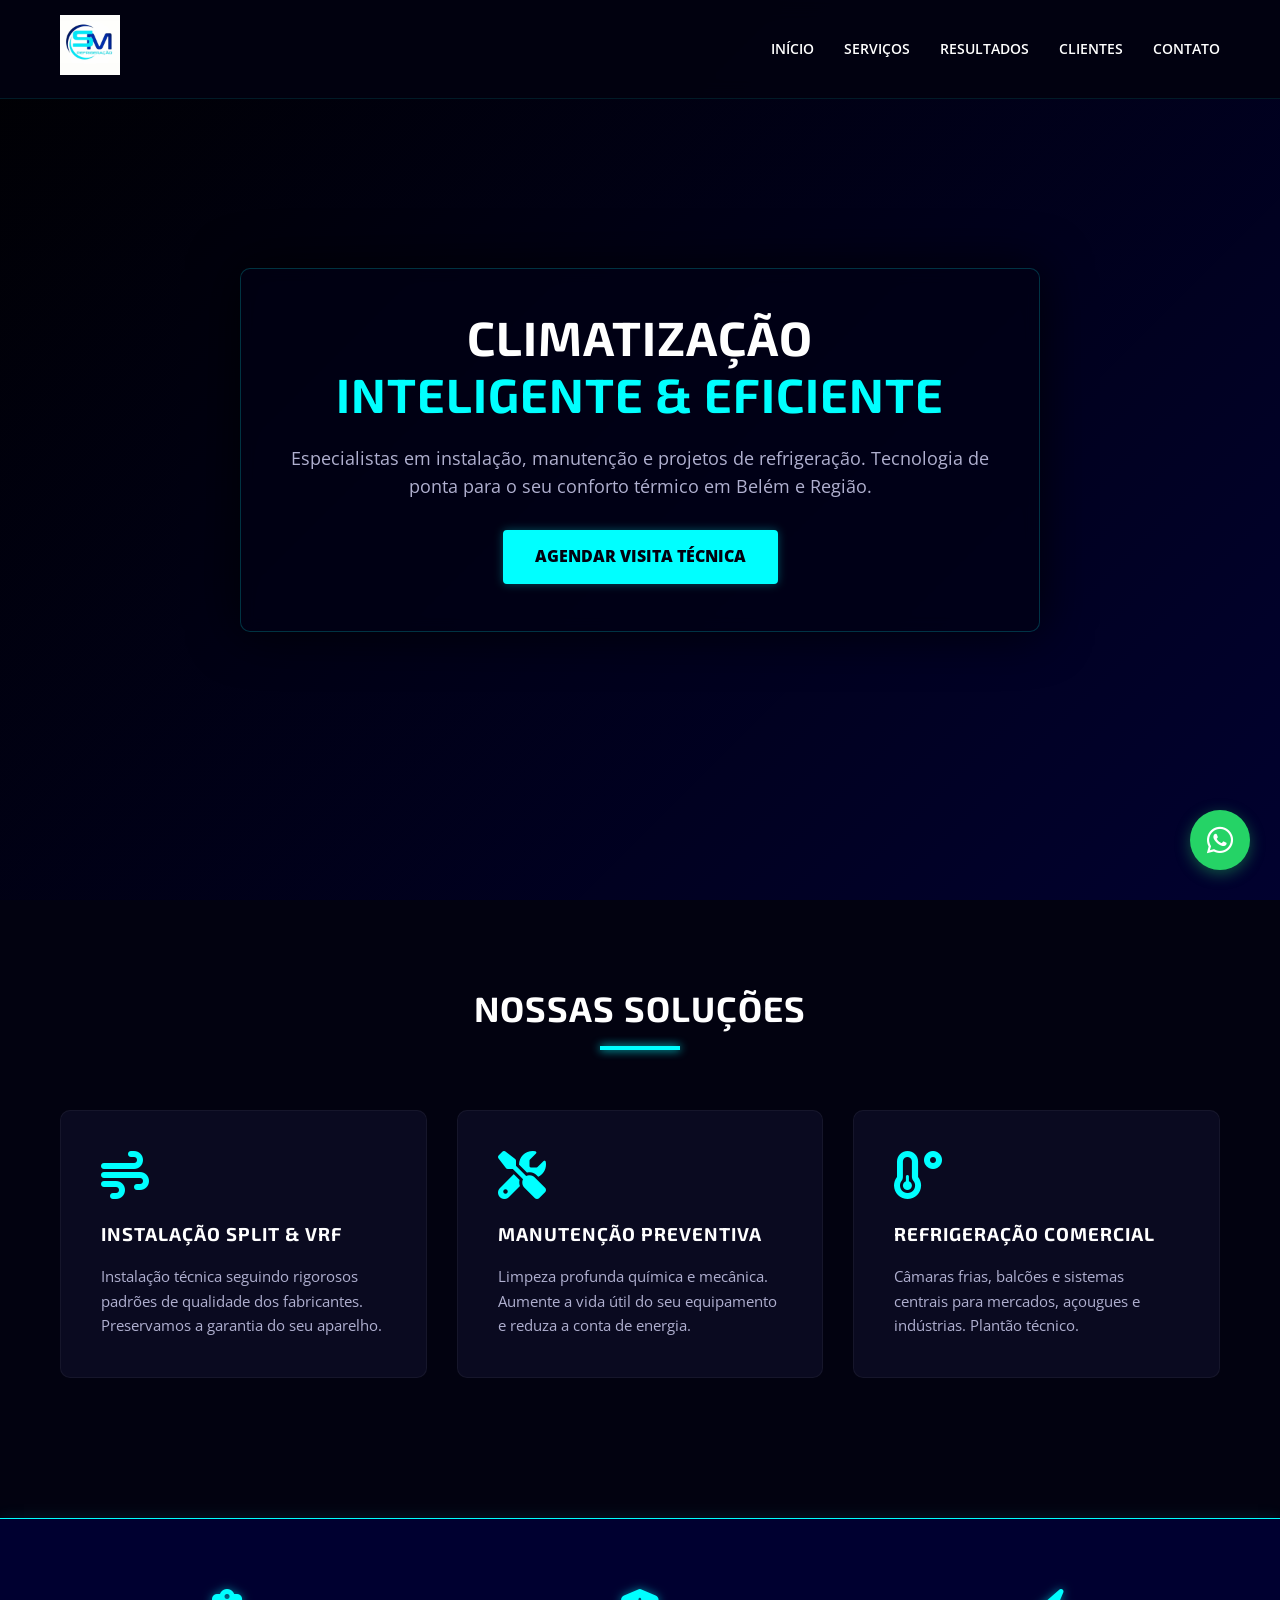
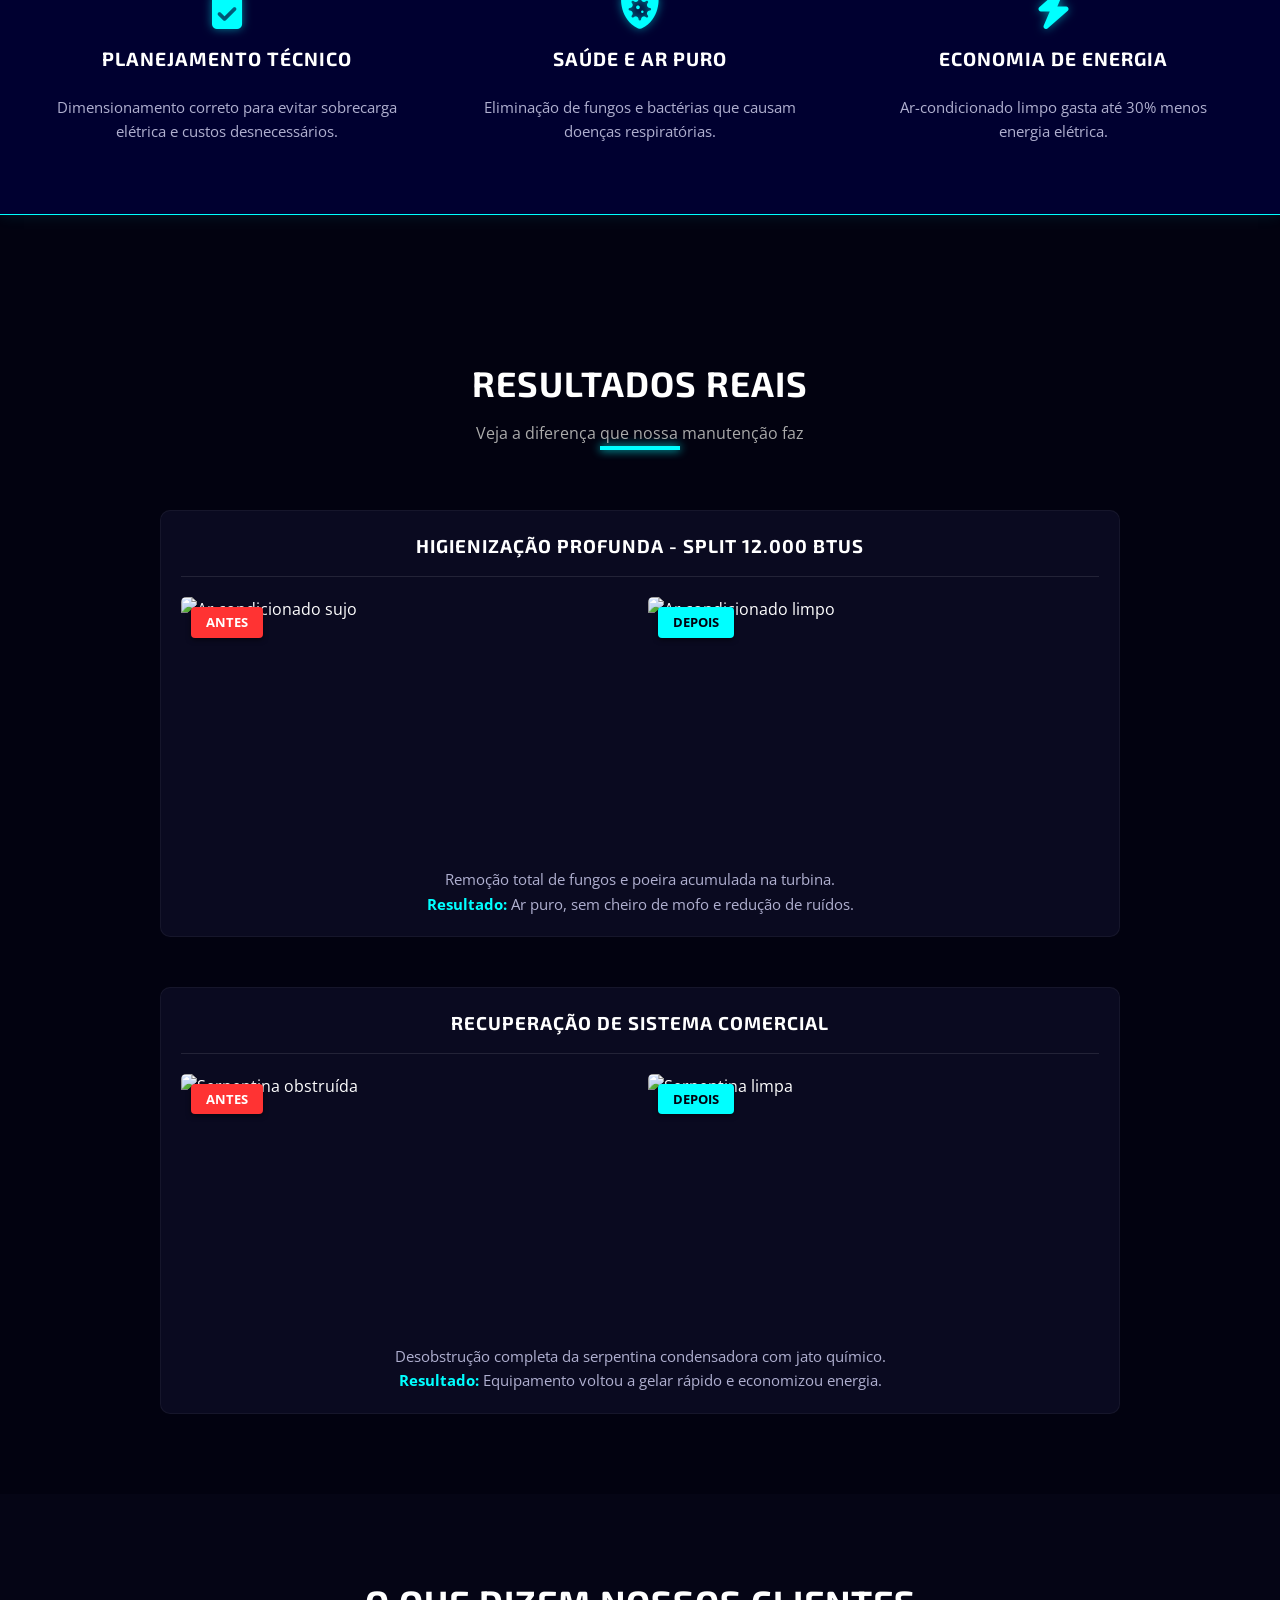
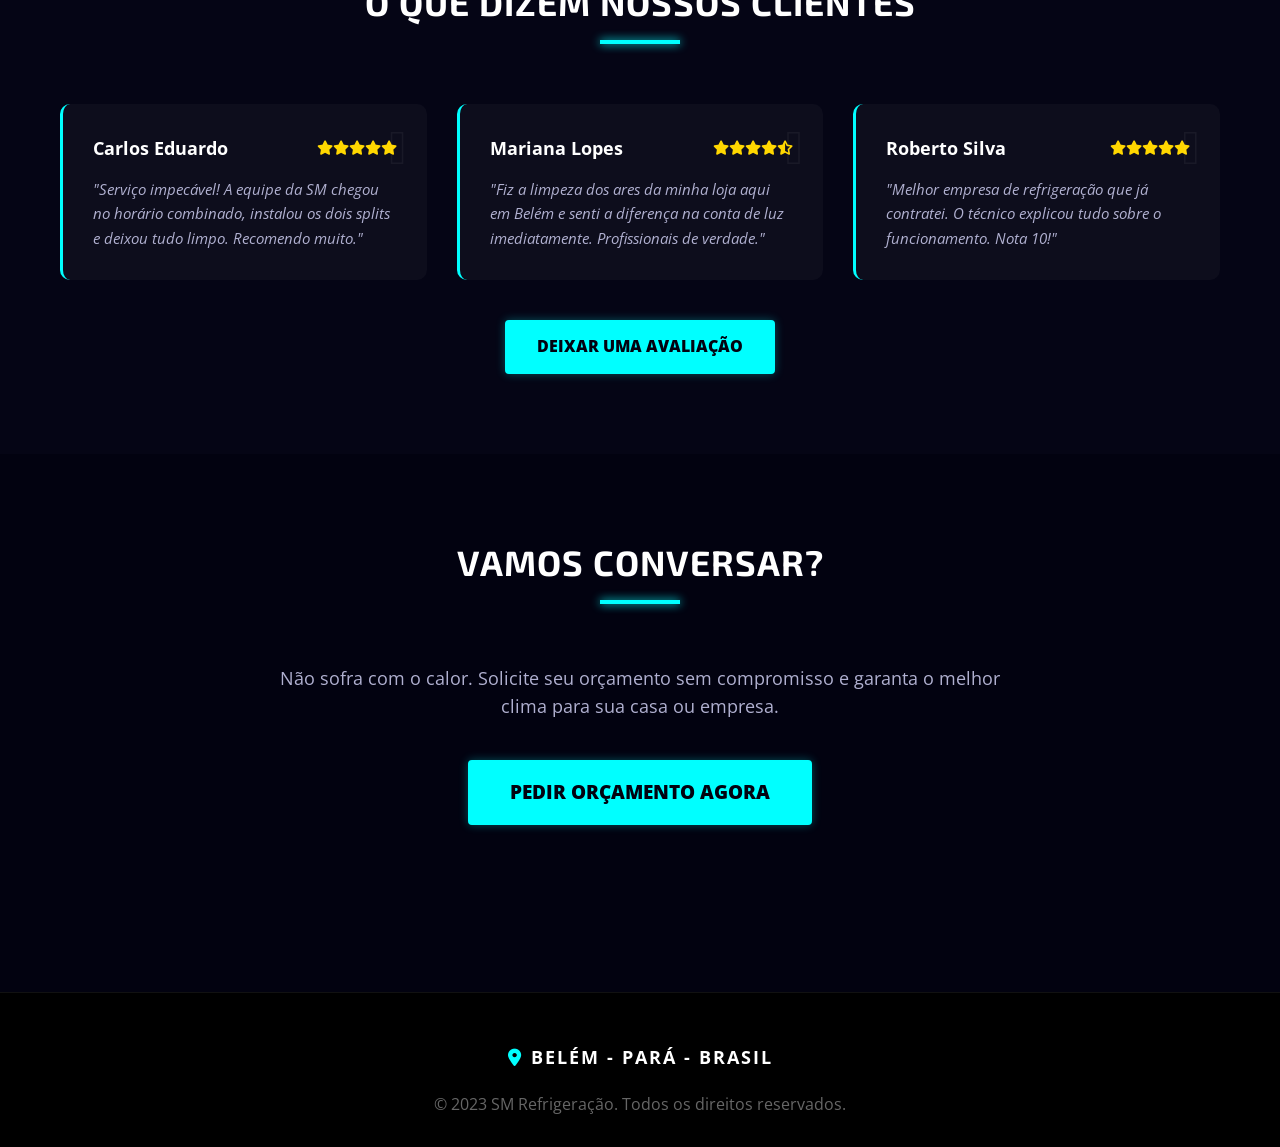
==== site1/index.html @ 7a9edfb9 "Primeiro commit: Site SM Refrigeração finalizado" ====
<!DOCTYPE html>
<html lang="pt-br">
<head>
    <meta charset="UTF-8">
    <meta name="viewport" content="width=device-width, initial-scale=1.0">
    <meta name="author" content="Lilian C Sousa">
    
    <title>SM Refrigeração - Soluções em Climatização</title>
    <link rel="stylesheet" href="https://cdnjs.cloudflare.com/ajax/libs/font-awesome/6.4.0/css/all.min.css">
    <link href="https://fonts.googleapis.com/css2?family=Exo+2:wght@300;600;800&family=Open+Sans:wght@400;600&display=swap" rel="stylesheet">
    <style>
        /* --- Variáveis e Reset --- */
        :root {
            --bg-dark: #020210;
            --bg-card: #0a0a20;
            --primary-blue: #000080; 
            --neon-cyan: #00FFFF;
            --text-white: #ffffff;
            --text-gray: #b0b0d0;
            --star-gold: #FFD700;
            --alert-red: #ff3333;
        }

        * { margin: 0; padding: 0; box-sizing: border-box; }

        body {
            font-family: 'Open Sans', sans-serif;
            background-color: var(--bg-dark);
            color: var(--text-white);
            line-height: 1.6;
            overflow-x: hidden;
            scroll-behavior: smooth;
        }

        h1, h2, h3, h4 {
            font-family: 'Exo 2', sans-serif;
            text-transform: uppercase;
            letter-spacing: 1px;
        }

        a { text-decoration: none; transition: 0.3s; }
        ul { list-style: none; }

        /* --- Botão Neon Personalizado --- */
        .btn-neon {
            display: inline-block;
            padding: 12px 30px;
            color: var(--bg-dark);
            background-color: var(--neon-cyan);
            font-weight: 800;
            text-transform: uppercase;
            border: 2px solid var(--neon-cyan);
            border-radius: 4px;
            box-shadow: 0 0 10px rgba(0, 255, 255, 0.3);
            position: relative;
            overflow: hidden;
            z-index: 1;
            cursor: pointer;
        }

        .btn-neon:hover {
            background-color: transparent;
            color: var(--neon-cyan);
            box-shadow: 0 0 20px rgba(0, 255, 255, 0.6);
        }

        /* --- Header Transparente --- */
        header {
            position: fixed;
            width: 100%;
            top: 0;
            z-index: 1000;
            padding: 15px 0;
            background: rgba(2, 2, 16, 0.95);
            backdrop-filter: blur(10px);
            border-bottom: 1px solid rgba(0, 255, 255, 0.1);
        }

        .nav-container {
            max-width: 1200px;
            margin: 0 auto;
            display: flex;
            justify-content: space-between;
            align-items: center;
            padding: 0 20px;
        }

        .logo img { height: 60px; } /* Ajuste altura do logo aqui */

        .nav-menu { display: flex; gap: 30px; }
        
        .nav-menu a {
            color: var(--text-white);
            font-weight: 600;
            font-size: 0.9rem;
            position: relative;
        }

        .nav-menu a::before {
            content: '';
            position: absolute;
            width: 0;
            height: 2px;
            bottom: -5px;
            left: 0;
            background-color: var(--neon-cyan);
            transition: 0.3s;
        }

        .nav-menu a:hover::before { width: 100%; }
        .nav-menu a:hover { color: var(--neon-cyan); }

        /* --- Hero Section Impactante --- */
        .hero {
            height: 100vh;
            /* Imagem de fundo genérica de tecnologia/clima */
            background: linear-gradient(135deg, rgba(0,0,0,0.85), rgba(0,0,60,0.7)), url('https://images.unsplash.com/photo-1574974671999-563607f2df1e?ixlib=rb-4.0.3&auto=format&fit=crop&w=1470&q=80');
            background-size: cover;
            background-position: center;
            background-attachment: fixed;
            display: flex;
            align-items: center;
            justify-content: center;
            text-align: center;
            padding: 0 20px;
            margin-top: 0;
        }

        .hero-content {
            max-width: 800px;
            border: 1px solid rgba(0, 255, 255, 0.2);
            padding: 40px;
            background: rgba(0, 0, 20, 0.7);
            backdrop-filter: blur(8px);
            border-radius: 10px;
            box-shadow: 0 0 50px rgba(0,0,0,0.8);
        }

        .hero h1 {
            font-size: 3rem;
            margin-bottom: 20px;
            color: var(--text-white);
            line-height: 1.2;
        }

        .hero h1 span { color: var(--neon-cyan); }

        .hero p {
            font-size: 1.1rem;
            color: var(--text-gray);
            margin-bottom: 30px;
        }

        /* --- MODAL (POPUP) --- */
        .modal {
            display: none;
            position: fixed;
            z-index: 2001;
            left: 0;
            top: 0;
            width: 100%;
            height: 100%;
            overflow: auto;
            background-color: rgba(0,0,0,0.9);
            backdrop-filter: blur(5px);
            justify-content: center;
            align-items: flex-start;
            padding-top: 50px;
        }

        .modal-content {
            background-color: var(--bg-card);
            margin: 0 auto 50px auto;
            padding: 40px;
            border: 2px solid var(--neon-cyan);
            width: 90%;
            max-width: 500px;
            border-radius: 10px;
            position: relative;
            text-align: center;
            box-shadow: 0 0 30px rgba(0, 255, 255, 0.2);
            animation: modalFadeIn 0.3s;
        }

        @keyframes modalFadeIn {
            from {opacity: 0; transform: translateY(-50px);}
            to {opacity: 1; transform: translateY(0);}
        }

        .close-btn {
            color: #aaa;
            position: absolute;
            top: 15px;
            right: 20px;
            font-size: 28px;
            font-weight: bold;
            cursor: pointer;
            transition: 0.3s;
            z-index: 10;
        }

        .close-btn:hover { color: var(--neon-cyan); }

        /* Estilos do Modal de Contato */
        .modal-info { margin-top: 20px; }
        .modal-item {
            display: flex;
            align-items: center;
            background: rgba(255,255,255,0.05);
            padding: 15px;
            margin-bottom: 15px;
            border-radius: 5px;
            transition: 0.3s;
        }
        .modal-item:hover { background: rgba(0,255,255,0.1); }
        .modal-item i {
            font-size: 1.5rem;
            color: var(--neon-cyan);
            margin-right: 15px;
        }
        .modal-item a {
            color: var(--text-white);
            font-weight: bold;
            font-size: 1.1rem;
        }

        /* Estilos de Formulários */
        .form-element {
            text-align: left;
            margin-bottom: 15px;
        }
        .form-element label {
            display: block;
            margin-bottom: 5px;
            color: var(--neon-cyan);
            font-size: 0.9rem;
            font-weight: 600;
        }
        .form-element input, 
        .form-element textarea, 
        .form-element select {
            width: 100%;
            background: rgba(255,255,255,0.05);
            border: 1px solid rgba(255,255,255,0.2);
            padding: 12px;
            color: white;
            border-radius: 4px;
            font-family: inherit;
        }
        .form-element input:focus, 
        .form-element textarea:focus, 
        .form-element select:focus {
            outline: none;
            border-color: var(--neon-cyan);
            background: rgba(0, 255, 255, 0.05);
        }

        /* --- Serviços --- */
        .section-padding { padding: 80px 0; }
        
        .section-header {
            text-align: center;
            margin-bottom: 60px;
            padding: 0 20px;
        }

        .section-header h2 {
            font-size: 2.2rem;
            color: var(--text-white);
            margin-bottom: 10px;
        }
        
        .section-header .line {
            width: 80px;
            height: 4px;
            background-color: var(--neon-cyan);
            margin: 0 auto;
            box-shadow: 0 0 10px var(--neon-cyan);
        }

        .services-grid {
            display: grid;
            grid-template-columns: repeat(auto-fit, minmax(300px, 1fr));
            gap: 30px;
            max-width: 1200px;
            margin: 0 auto;
            padding: 0 20px;
        }

        .service-card {
            background: var(--bg-card);
            padding: 40px;
            border-radius: 10px;
            border: 1px solid rgba(255,255,255,0.05);
            transition: 0.4s;
            position: relative;
            overflow: hidden;
        }

        .service-card:hover {
            transform: translateY(-10px);
            border-color: var(--neon-cyan);
            box-shadow: 0 10px 30px rgba(0, 255, 255, 0.1);
        }

        .service-icon {
            font-size: 3rem;
            color: var(--neon-cyan);
            margin-bottom: 20px;
        }

        .service-card h3 { margin-bottom: 15px; }
        .service-card p { color: var(--text-gray); font-size: 0.95rem; }

        /* --- Banner Informativo --- */
        .info-banner {
            background-color: #000030;
            padding: 60px 20px;
            margin: 60px 0;
            border-top: 1px solid var(--neon-cyan);
            border-bottom: 1px solid var(--neon-cyan);
            box-shadow: 0 0 15px rgba(0, 255, 255, 0.1);
        }

        .info-container {
            max-width: 1200px;
            margin: 0 auto;
            display: flex;
            justify-content: space-between;
            flex-wrap: wrap;
            gap: 40px;
        }

        .info-item {
            flex: 1;
            min-width: 280px;
            text-align: center;
            padding: 10px;
        }

        .info-item i {
            font-size: 2.5rem;
            color: var(--neon-cyan);
            margin-bottom: 15px;
            text-shadow: 0 0 10px rgba(0, 255, 255, 0.5);
        }

        .info-item h3 {
            font-size: 1.2rem;
            color: var(--text-white);
            margin-bottom: 20px;
            text-transform: uppercase;
            font-weight: 700;
        }

        .info-item p {
            color: var(--text-gray);
            font-size: 0.95rem;
            max-width: 350px;
            margin: 0 auto;
        }

        /* --- ANTES E DEPOIS (SUBSTITUI PROJETOS) --- */
        .comparison-wrapper {
            max-width: 1000px;
            margin: 0 auto;
            padding: 0 20px;
            display: flex;
            flex-direction: column;
            gap: 50px;
        }

        .comparison-card {
            background: var(--bg-card);
            border: 1px solid rgba(255,255,255,0.05);
            border-radius: 10px;
            padding: 20px;
            position: relative;
        }

        .comparison-card h3 {
            margin-bottom: 20px;
            color: var(--text-white);
            text-align: center;
            border-bottom: 1px solid rgba(255,255,255,0.1);
            padding-bottom: 15px;
        }

        .img-pair {
            display: flex;
            gap: 15px;
        }

        .img-box {
            flex: 1;
            position: relative;
            height: 250px;
            border-radius: 5px;
            overflow: hidden;
        }

        .img-box img {
            width: 100%;
            height: 100%;
            object-fit: cover;
            transition: 0.3s;
        }
        
        /* Zoom leve ao passar o mouse */
        .img-box:hover img { transform: scale(1.05); }

        /* Etiquetas Antes/Depois */
        .badge {
            position: absolute;
            top: 10px;
            left: 10px;
            padding: 5px 15px;
            font-weight: bold;
            font-size: 0.8rem;
            border-radius: 4px;
            text-transform: uppercase;
            z-index: 2;
            box-shadow: 0 2px 5px rgba(0,0,0,0.5);
        }

        .badge-before {
            background-color: var(--alert-red);
            color: white;
        }

        .badge-after {
            background-color: var(--neon-cyan);
            color: var(--bg-dark);
        }

        .comparison-desc {
            margin-top: 20px;
            text-align: center;
            color: var(--text-gray);
            font-size: 0.95rem;
        }

        .comparison-desc strong { color: var(--neon-cyan); }

        /* --- AVALIAÇÕES --- */
        .reviews-wrapper {
            max-width: 1200px;
            margin: 0 auto;
            padding: 0 20px;
            display: grid;
            grid-template-columns: repeat(auto-fit, minmax(300px, 1fr));
            gap: 30px;
        }

        .review-card {
            background: rgba(255, 255, 255, 0.03);
            padding: 30px;
            border-radius: 10px;
            border-left: 3px solid var(--neon-cyan);
            position: relative;
        }

        .review-header {
            display: flex;
            justify-content: space-between;
            align-items: center;
            margin-bottom: 15px;
        }

        .review-author {
            font-weight: bold;
            color: var(--text-white);
            font-size: 1.1rem;
        }

        .stars { color: var(--star-gold); font-size: 0.9rem; }
        
        .review-text {
            color: var(--text-gray);
            font-style: italic;
            font-size: 0.95rem;
        }

        .review-quote {
            position: absolute;
            top: 20px;
            right: 20px;
            font-size: 3rem;
            color: rgba(255,255,255,0.05);
            font-family: serif;
        }

        .btn-add-review {
            display: block;
            margin: 40px auto 0;
            text-align: center;
            width: fit-content;
        }

        /* --- Contato (Botão) --- */
        .contact-btn-container {
            text-align: center; 
            max-width: 800px; 
            margin: 0 auto; 
            padding: 0 20px;
        }

        /* --- Footer --- */
        footer {
            background-color: #000;
            border-top: 1px solid #111;
            padding: 50px 0 30px;
            text-align: center;
            margin-top: 80px;
            color: #666;
        }
        
        .footer-location {
            font-size: 1.1rem;
            color: var(--text-white);
            margin-bottom: 20px;
            display: flex;
            justify-content: center;
            align-items: center;
            gap: 10px;
        }

        /* --- WhatsApp Flutuante --- */
        .whatsapp-float {
            position: fixed;
            bottom: 30px;
            right: 30px;
            background-color: #25d366;
            color: white;
            width: 60px;
            height: 60px;
            border-radius: 50%;
            display: flex;
            justify-content: center;
            align-items: center;
            font-size: 30px;
            box-shadow: 0 4px 15px rgba(37, 211, 102, 0.4);
            z-index: 2000;
            transition: 0.3s;
        }
        
        .whatsapp-float:hover {
            transform: scale(1.1);
            background-color: #20ba5a;
        }

        /* --- Mobile Responsive --- */
        .menu-toggle { display: none; color: white; font-size: 1.5rem; }

        @media (max-width: 768px) {
            .nav-menu {
                position: fixed;
                top: 0; left: 0;
                width: 100%; height: 100vh;
                background: var(--bg-dark);
                flex-direction: column;
                justify-content: center;
                align-items: center;
                transform: translateX(-100%);
                transition: 0.3s;
                z-index: 1002;
            }
            .nav-menu.active { transform: translateX(0); }
            .menu-toggle { display: block; cursor: pointer; z-index: 1003; }
            .hero h1 { font-size: 2.2rem; }
            
            /* Ajuste Antes e Depois Mobile */
            .img-pair { flex-direction: column; }
            .img-box { height: 200px; }
            
            .info-container { flex-direction: column; gap: 50px; }
        }
    </style>
</head>
<body>

    <a href="https://wa.me/5591983523998" class="whatsapp-float" target="_blank">
        <i class="fab fa-whatsapp"></i>
    </a>

    <div id="linksModal" class="modal">
        <div class="modal-content">
            <span class="close-btn" onclick="fecharModal('linksModal')">&times;</span>
            <h2 style="color: var(--neon-cyan);">Canais de Atendimento</h2>
            <p style="color: #ccc; margin-bottom: 20px;">Fale conosco agora:</p>
            
            <div class="modal-info">
                <div class="modal-item">
                    <i class="fab fa-whatsapp"></i>
                    <a href="https://wa.me/5591983523998" target="_blank">WhatsApp: (91) 98352-3998</a>
                </div>
                <div class="modal-item">
                    <i class="fas fa-phone-alt"></i>
                    <a href="tel:5591983523998">Ligar: (91) 98352-3998</a>
                </div>
                <div class="modal-item">
                    <i class="fas fa-envelope"></i>
                    <a href="mailto:contato@smrefrigeracao.com">Email Oficial</a>
                </div>
            </div>
            
            <div style="margin-top: 20px; font-size: 0.8rem; color: #888;">
                <p>Atendimento de Seg a Sex das 08h às 18h</p>
            </div>
        </div>
    </div>

    <div id="formModal" class="modal">
        <div class="modal-content">
            <span class="close-btn" onclick="fecharModal('formModal')">&times;</span>
            <h2 style="color: var(--neon-cyan); margin-bottom: 20px;">Solicitar Orçamento</h2>
            
            <form onsubmit="event.preventDefault(); alert('Solicitação enviada! Entraremos em contato em breve.'); fecharModal('formModal');">
                <div class="form-element">
                    <label for="nome">Nome Completo</label>
                    <input type="text" id="nome" required placeholder="Digite seu nome">
                </div>
                
                <div class="form-element">
                    <label for="telefone">WhatsApp / Telefone</label>
                    <input type="tel" id="telefone" required placeholder="(91) 9xxxx-xxxx">
                </div>

                <div class="form-element">
                    <label for="servico">Tipo de Serviço</label>
                    <select id="servico" style="color: black;">
                        <option value="instalacao">Instalação</option>
                        <option value="manutencao">Manutenção/Limpeza</option>
                        <option value="conserto">Conserto/Reparo</option>
                        <option value="comercial">Refrigeração Comercial</option>
                    </select>
                </div>

                <div class="form-element">
                    <label for="mensagem">Detalhes (Opcional)</label>
                    <textarea id="mensagem" rows="3" placeholder="Ex: Preciso instalar 2 Splits no centro de Belém..."></textarea>
                </div>

                <button type="submit" class="btn-neon" style="width: 100%; margin-top: 10px;">Enviar Pedido</button>
            </form>
        </div>
    </div>

    <div id="reviewModal" class="modal">
        <div class="modal-content">
            <span class="close-btn" onclick="fecharModal('reviewModal')">&times;</span>
            <h2 style="color: var(--neon-cyan); margin-bottom: 20px;">Avalie nosso Serviço</h2>
            
            <form id="formAvaliacao">
                <div class="form-element">
                    <label for="reviewNome">Seu Nome</label>
                    <input type="text" id="reviewNome" required placeholder="Como quer ser identificado">
                </div>
                
                <div class="form-element">
                    <label for="reviewEstrelas">Nota</label>
                    <select id="reviewEstrelas" style="color: black;">
                        <option value="5">⭐⭐⭐⭐⭐ (Excelente)</option>
                        <option value="4">⭐⭐⭐⭐ (Muito Bom)</option>
                        <option value="3">⭐⭐⭐ (Bom)</option>
                        <option value="2">⭐⭐ (Regular)</option>
                        <option value="1">⭐ (Ruim)</option>
                    </select>
                </div>

                <div class="form-element">
                    <label for="reviewTexto">Comentário</label>
                    <textarea id="reviewTexto" rows="3" required placeholder="Conte como foi sua experiência..."></textarea>
                </div>

                <button type="submit" class="btn-neon" style="width: 100%; margin-top: 10px;">Publicar Avaliação</button>
            </form>
        </div>
    </div>

    <header>
        <div class="nav-container">
            <div class="logo">
                <img src="logo.png" alt="SM Refrigeração">
            </div>
            
            <div class="menu-toggle" id="mobile-menu">
                <i class="fas fa-bars"></i>
            </div>

            <ul class="nav-menu" id="nav-list">
                <li><a href="#hero">INÍCIO</a></li>
                <li><a href="#servicos">SERVIÇOS</a></li>
                <li><a href="#resultados">RESULTADOS</a></li>
                <li><a href="#avaliacoes">CLIENTES</a></li>
                <li><a href="#contato">CONTATO</a></li>
            </ul>
        </div>
    </header>

    <section id="hero" class="hero">
        <div class="hero-content">
            <h1>Climatização <br> <span>Inteligente & Eficiente</span></h1>
            <p>Especialistas em instalação, manutenção e projetos de refrigeração. Tecnologia de ponta para o seu conforto térmico em Belém e Região.</p>
            <a onclick="abrirModal('linksModal')" class="btn-neon">Agendar Visita Técnica</a>
        </div>
    </section>

    <section id="servicos" class="section-padding">
        <div class="section-header">
            <h2>Nossas Soluções</h2>
            <div class="line"></div>
        </div>

        <div class="services-grid">
            <div class="service-card">
                <i class="fas fa-wind service-icon"></i>
                <h3>Instalação Split & VRF</h3>
                <p>Instalação técnica seguindo rigorosos padrões de qualidade dos fabricantes. Preservamos a garantia do seu aparelho.</p>
            </div>
            <div class="service-card">
                <i class="fas fa-tools service-icon"></i>
                <h3>Manutenção Preventiva</h3>
                <p>Limpeza profunda química e mecânica. Aumente a vida útil do seu equipamento e reduza a conta de energia.</p>
            </div>
            <div class="service-card">
                <i class="fas fa-temperature-low service-icon"></i>
                <h3>Refrigeração Comercial</h3>
                <p>Câmaras frias, balcões e sistemas centrais para mercados, açougues e indústrias. Plantão técnico.</p>
            </div>
        </div>
    </section>

    <section class="info-banner">
        <div class="info-container">
            <div class="info-item">
                <i class="fas fa-clipboard-check"></i>
                <h3>Planejamento Técnico</h3>
                <p>Dimensionamento correto para evitar sobrecarga elétrica e custos desnecessários.</p>
            </div>
            
            <div class="info-item">
                <i class="fas fa-shield-virus"></i>
                <h3>Saúde e Ar Puro</h3>
                <p>Eliminação de fungos e bactérias que causam doenças respiratórias.</p>
            </div>
            
            <div class="info-item">
                <i class="fas fa-bolt"></i>
                <h3>Economia de Energia</h3>
                <p>Ar-condicionado limpo gasta até 30% menos energia elétrica.</p>
            </div>
        </div>
    </section>

    <section id="resultados" class="section-padding">
        <div class="section-header">
            <h2>Resultados Reais</h2>
            <p style="color: #aaa; margin-top: 10px;">Veja a diferença que nossa manutenção faz</p>
            <div class="line"></div>
        </div>
        
        <div class="comparison-wrapper">
            
            <div class="comparison-card">
                <h3>Higienização Profunda - Split 12.000 BTUs</h3>
                <div class="img-pair">
                    <div class="img-box">
                        <span class="badge badge-before">Antes</span>
                        <img src="https://images.unsplash.com/photo-1533749047139-189de3cf06d3?ixlib=rb-4.0.3&auto=format&fit=crop&w=600&q=80" alt="Ar condicionado sujo">
                    </div>
                    <div class="img-box">
                        <span class="badge badge-after">Depois</span>
                        <img src="https://images.unsplash.com/photo-1497215728101-856f4ea42174?ixlib=rb-4.0.3&auto=format&fit=crop&w=600&q=80" alt="Ar condicionado limpo">
                    </div>
                </div>
                <p class="comparison-desc">
                    Remoção total de fungos e poeira acumulada na turbina. <br>
                    <strong>Resultado:</strong> Ar puro, sem cheiro de mofo e redução de ruídos.
                </p>
            </div>

            <div class="comparison-card">
                <h3>Recuperação de Sistema Comercial</h3>
                <div class="img-pair">
                    <div class="img-box">
                        <span class="badge badge-before">Antes</span>
                        <img src="https://images.unsplash.com/photo-1621905251189-08b45d6a269e?ixlib=rb-4.0.3&auto=format&fit=crop&w=600&q=80" alt="Serpentina obstruída">
                    </div>
                    <div class="img-box">
                        <span class="badge badge-after">Depois</span>
                        <img src="https://images.unsplash.com/photo-1581093450021-4a7360e9a6b5?ixlib=rb-4.0.3&auto=format&fit=crop&w=600&q=80" alt="Serpentina limpa">
                    </div>
                </div>
                <p class="comparison-desc">
                    Desobstrução completa da serpentina condensadora com jato químico. <br>
                    <strong>Resultado:</strong> Equipamento voltou a gelar rápido e economizou energia.
                </p>
            </div>
        </div>
    </section>

    <section id="avaliacoes" class="section-padding" style="background-color: #050515;">
        <div class="section-header">
            <h2>O Que Dizem Nossos Clientes</h2>
            <div class="line"></div>
        </div>

        <div class="reviews-wrapper" id="reviewsContainer">
            <div class="review-card">
                <i class="fas fa-quote-right review-quote"></i>
                <div class="review-header">
                    <span class="review-author">Carlos Eduardo</span>
                    <div class="stars">
                        <i class="fas fa-star"></i><i class="fas fa-star"></i><i class="fas fa-star"></i><i class="fas fa-star"></i><i class="fas fa-star"></i>
                    </div>
                </div>
                <p class="review-text">"Serviço impecável! A equipe da SM chegou no horário combinado, instalou os dois splits e deixou tudo limpo. Recomendo muito."</p>
            </div>

            <div class="review-card">
                <i class="fas fa-quote-right review-quote"></i>
                <div class="review-header">
                    <span class="review-author">Mariana Lopes</span>
                    <div class="stars">
                        <i class="fas fa-star"></i><i class="fas fa-star"></i><i class="fas fa-star"></i><i class="fas fa-star"></i><i class="fas fa-star-half-alt"></i>
                    </div>
                </div>
                <p class="review-text">"Fiz a limpeza dos ares da minha loja aqui em Belém e senti a diferença na conta de luz imediatamente. Profissionais de verdade."</p>
            </div>
            
            <div class="review-card">
                <i class="fas fa-quote-right review-quote"></i>
                <div class="review-header">
                    <span class="review-author">Roberto Silva</span>
                    <div class="stars">
                        <i class="fas fa-star"></i><i class="fas fa-star"></i><i class="fas fa-star"></i><i class="fas fa-star"></i><i class="fas fa-star"></i>
                    </div>
                </div>
                <p class="review-text">"Melhor empresa de refrigeração que já contratei. O técnico explicou tudo sobre o funcionamento. Nota 10!"</p>
            </div>
        </div>

        <div class="contact-btn-container">
            <a onclick="abrirModal('reviewModal')" class="btn-neon btn-add-review">Deixar uma Avaliação</a>
        </div>
    </section>

    <section id="contato" class="section-padding">
        <div class="section-header">
            <h2>Vamos conversar?</h2>
            <div class="line"></div>
        </div>

        <div class="contact-btn-container">
            <p style="color: var(--text-gray); font-size: 1.1rem; margin-bottom: 40px;">
                Não sofra com o calor. Solicite seu orçamento sem compromisso e garanta o melhor clima para sua casa ou empresa.
            </p>
            
            <a onclick="abrirModal('formModal')" class="btn-neon" style="font-size: 1.2rem; padding: 15px 40px;">
                Pedir Orçamento Agora
            </a>
        </div>
    </section>

    <footer>
        <div class="footer-content">
            <div class="footer-location">
                <i class="fas fa-map-marker-alt" style="color: var(--neon-cyan);"></i>
                <span style="font-weight: 700; letter-spacing: 2px;">BELÉM - PARÁ - BRASIL</span>
            </div>
            <p>&copy; 2023 SM Refrigeração. Todos os direitos reservados.</p>
        </div>
    </footer>

    <script>
        // Funções de Modal (Abrir/Fechar)
        function abrirModal(modalId) {
            document.getElementById(modalId).style.display = "flex";
        }

        function fecharModal(modalId) {
            document.getElementById(modalId).style.display = "none";
        }

        // Fechar ao clicar fora do modal
        window.onclick = function(event) {
            if (event.target.classList.contains('modal')) {
                event.target.style.display = "none";
            }
        }

        // Menu Mobile (Hambúrguer)
        const menuToggle = document.getElementById('mobile-menu');
        const navList = document.getElementById('nav-list');
        const navLinks = document.querySelectorAll('.nav-menu a');

        menuToggle.addEventListener('click', () => {
            navList.classList.toggle('active');
            const icon = menuToggle.querySelector('i');
            // Alterna ícone entre Barras e X
            if (navList.classList.contains('active')) {
                icon.classList.remove('fa-bars');
                icon.classList.add('fa-times');
            } else {
                icon.classList.remove('fa-times');
                icon.classList.add('fa-bars');
            }
        });

        // Fecha o menu ao clicar em um link
        navLinks.forEach(link => {
            link.addEventListener('click', () => {
                navList.classList.remove('active');
                menuToggle.querySelector('i').classList.remove('fa-times');
                menuToggle.querySelector('i').classList.add('fa-bars');
            });
        });

        // Lógica de Adicionar Avaliação (Front-end apenas)
        document.getElementById('formAvaliacao').addEventListener('submit', function(e) {
            e.preventDefault(); // Impede recarregamento da página

            // Captura dados
            const nome = document.getElementById('reviewNome').value;
            const estrelas = document.getElementById('reviewEstrelas').value;
            const texto = document.getElementById('reviewTexto').value;

            // Gera HTML das estrelas
            let estrelasHTML = '';
            for(let i=0; i<estrelas; i++) {
                estrelasHTML += '<i class="fas fa-star"></i>';
            }
            // Adiciona meia estrela ou vazias se quiser complexidade, aqui simplificado

            // Cria novo elemento
            const novoCard = document.createElement('div');
            novoCard.className = 'review-card';
            novoCard.style.animation = "modalFadeIn 0.5s"; // Efeito de entrada
            novoCard.innerHTML = `
                <i class="fas fa-quote-right review-quote"></i>
                <div class="review-header">
                    <span class="review-author">${nome}</span>
                    <div class="stars">${estrelasHTML}</div>
                </div>
                <p class="review-text">"${texto}"</p>
            `;

            // Insere no início da lista
            const container = document.getElementById('reviewsContainer');
            container.insertBefore(novoCard, container.firstChild);

            // Limpa e fecha
            document.getElementById('formAvaliacao').reset();
            fecharModal('reviewModal');
            alert('Obrigado! Sua avaliação foi publicada.');
        });
    </script>
</body>
</html>
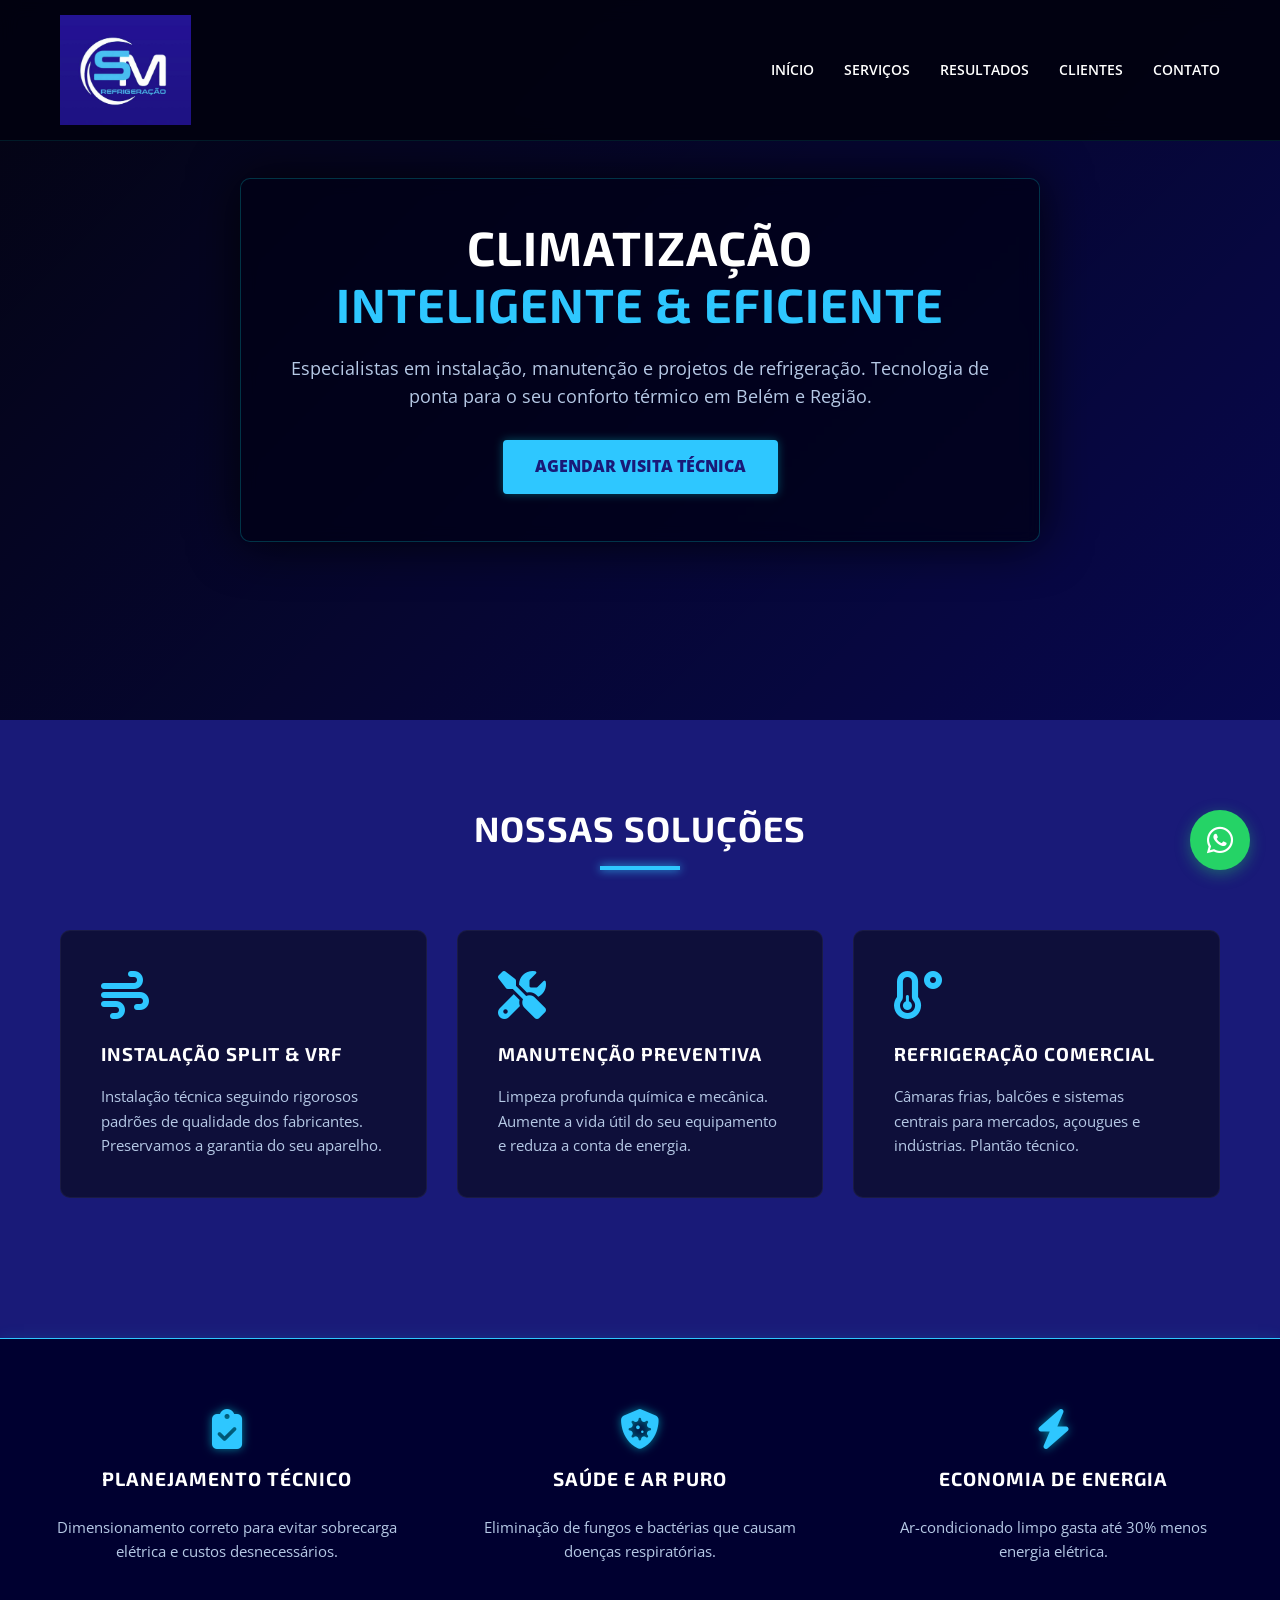
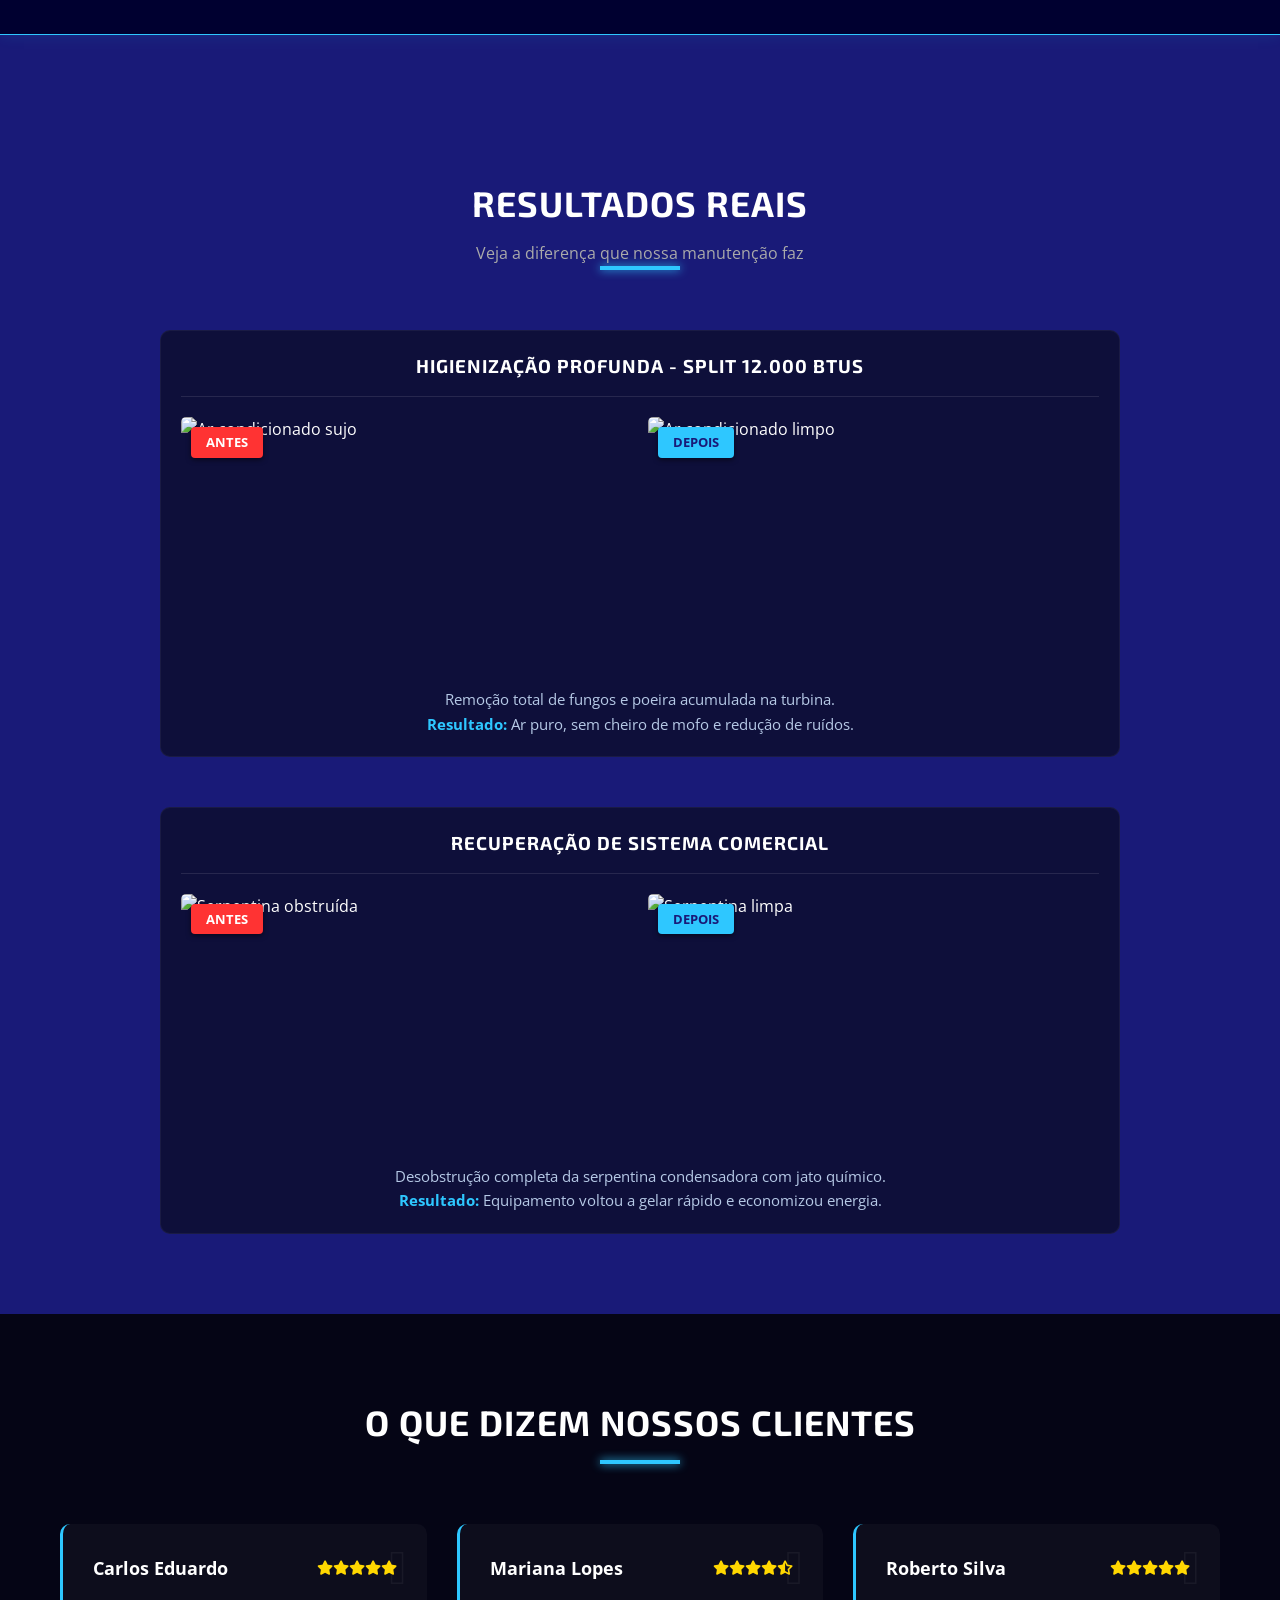
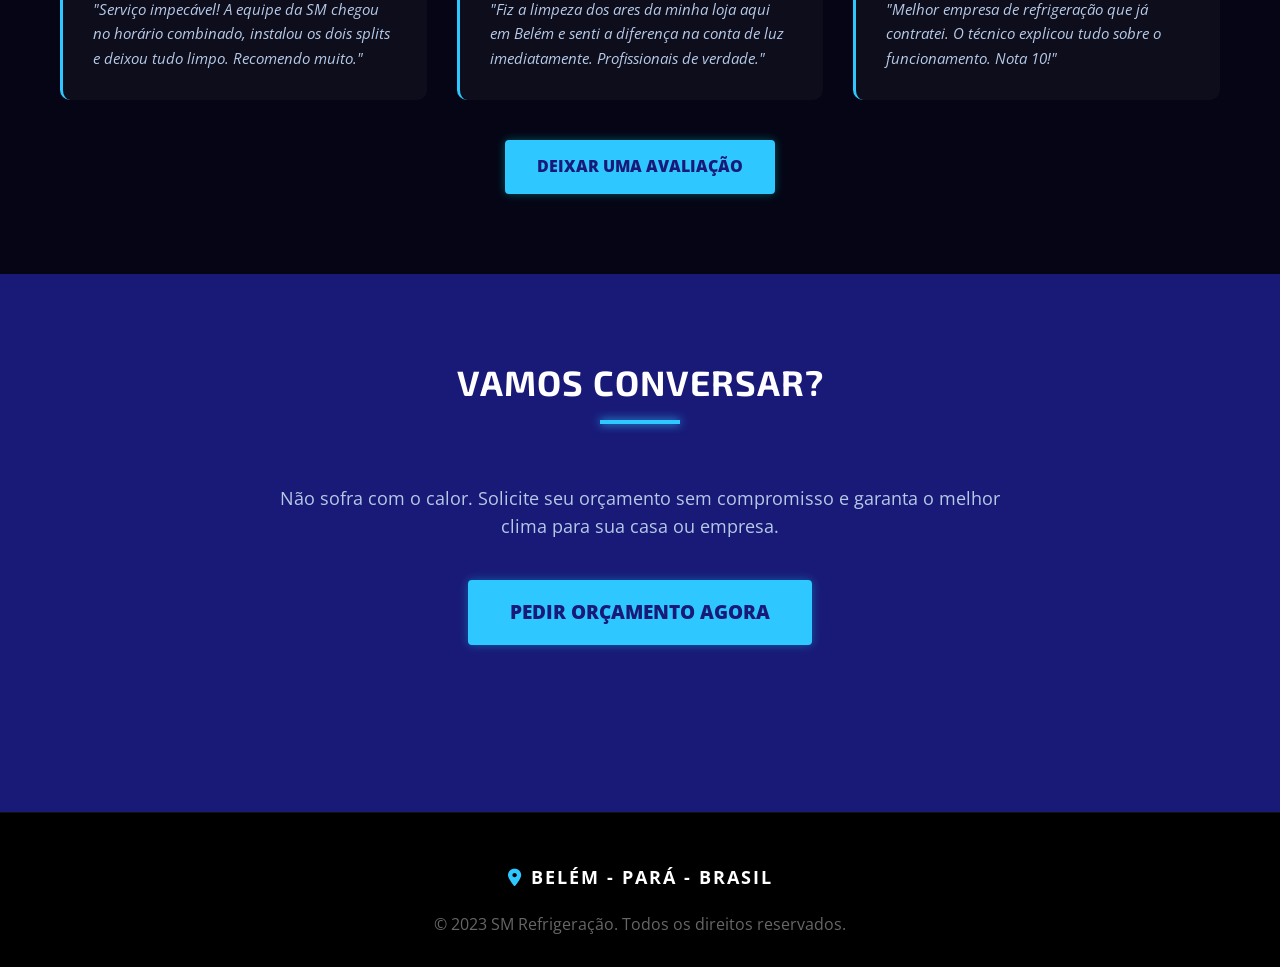
==== commit e3aced68: "Melhoria: Unifica formulário de orçamento e agendamento" ====
--- a/site1/index.html
+++ b/site1/index.html
@@ -5,594 +5,48 @@
     <meta name="viewport" content="width=device-width, initial-scale=1.0">
     <meta name="author" content="Lilian C Sousa">
     
-    <title>SM Refrigeração - Soluções em Climatização</title>
+    <title>SM REFRIGERAÇÃO - Soluções em Climatização</title>
     <link rel="stylesheet" href="https://cdnjs.cloudflare.com/ajax/libs/font-awesome/6.4.0/css/all.min.css">
     <link href="https://fonts.googleapis.com/css2?family=Exo+2:wght@300;600;800&family=Open+Sans:wght@400;600&display=swap" rel="stylesheet">
-    <style>
-        /* --- Variáveis e Reset --- */
-        :root {
-            --bg-dark: #020210;
-            --bg-card: #0a0a20;
-            --primary-blue: #000080; 
-            --neon-cyan: #00FFFF;
-            --text-white: #ffffff;
-            --text-gray: #b0b0d0;
-            --star-gold: #FFD700;
-            --alert-red: #ff3333;
-        }
-
-        * { margin: 0; padding: 0; box-sizing: border-box; }
-
-        body {
-            font-family: 'Open Sans', sans-serif;
-            background-color: var(--bg-dark);
-            color: var(--text-white);
-            line-height: 1.6;
-            overflow-x: hidden;
-            scroll-behavior: smooth;
-        }
-
-        h1, h2, h3, h4 {
-            font-family: 'Exo 2', sans-serif;
-            text-transform: uppercase;
-            letter-spacing: 1px;
-        }
-
-        a { text-decoration: none; transition: 0.3s; }
-        ul { list-style: none; }
-
-        /* --- Botão Neon Personalizado --- */
-        .btn-neon {
-            display: inline-block;
-            padding: 12px 30px;
-            color: var(--bg-dark);
-            background-color: var(--neon-cyan);
-            font-weight: 800;
-            text-transform: uppercase;
-            border: 2px solid var(--neon-cyan);
-            border-radius: 4px;
-            box-shadow: 0 0 10px rgba(0, 255, 255, 0.3);
-            position: relative;
-            overflow: hidden;
-            z-index: 1;
-            cursor: pointer;
-        }
-
-        .btn-neon:hover {
-            background-color: transparent;
-            color: var(--neon-cyan);
-            box-shadow: 0 0 20px rgba(0, 255, 255, 0.6);
-        }
-
-        /* --- Header Transparente --- */
-        header {
-            position: fixed;
-            width: 100%;
-            top: 0;
-            z-index: 1000;
-            padding: 15px 0;
-            background: rgba(2, 2, 16, 0.95);
-            backdrop-filter: blur(10px);
-            border-bottom: 1px solid rgba(0, 255, 255, 0.1);
-        }
-
-        .nav-container {
-            max-width: 1200px;
-            margin: 0 auto;
-            display: flex;
-            justify-content: space-between;
-            align-items: center;
-            padding: 0 20px;
-        }
-
-        .logo img { height: 60px; } /* Ajuste altura do logo aqui */
-
-        .nav-menu { display: flex; gap: 30px; }
-        
-        .nav-menu a {
-            color: var(--text-white);
-            font-weight: 600;
-            font-size: 0.9rem;
-            position: relative;
-        }
-
-        .nav-menu a::before {
-            content: '';
-            position: absolute;
-            width: 0;
-            height: 2px;
-            bottom: -5px;
-            left: 0;
-            background-color: var(--neon-cyan);
-            transition: 0.3s;
-        }
-
-        .nav-menu a:hover::before { width: 100%; }
-        .nav-menu a:hover { color: var(--neon-cyan); }
-
-        /* --- Hero Section Impactante --- */
-        .hero {
-            height: 100vh;
-            /* Imagem de fundo genérica de tecnologia/clima */
-            background: linear-gradient(135deg, rgba(0,0,0,0.85), rgba(0,0,60,0.7)), url('https://images.unsplash.com/photo-1574974671999-563607f2df1e?ixlib=rb-4.0.3&auto=format&fit=crop&w=1470&q=80');
-            background-size: cover;
-            background-position: center;
-            background-attachment: fixed;
-            display: flex;
-            align-items: center;
-            justify-content: center;
-            text-align: center;
-            padding: 0 20px;
-            margin-top: 0;
-        }
-
-        .hero-content {
-            max-width: 800px;
-            border: 1px solid rgba(0, 255, 255, 0.2);
-            padding: 40px;
-            background: rgba(0, 0, 20, 0.7);
-            backdrop-filter: blur(8px);
-            border-radius: 10px;
-            box-shadow: 0 0 50px rgba(0,0,0,0.8);
-        }
-
-        .hero h1 {
-            font-size: 3rem;
-            margin-bottom: 20px;
-            color: var(--text-white);
-            line-height: 1.2;
-        }
-
-        .hero h1 span { color: var(--neon-cyan); }
-
-        .hero p {
-            font-size: 1.1rem;
-            color: var(--text-gray);
-            margin-bottom: 30px;
-        }
-
-        /* --- MODAL (POPUP) --- */
-        .modal {
-            display: none;
-            position: fixed;
-            z-index: 2001;
-            left: 0;
-            top: 0;
-            width: 100%;
-            height: 100%;
-            overflow: auto;
-            background-color: rgba(0,0,0,0.9);
-            backdrop-filter: blur(5px);
-            justify-content: center;
-            align-items: flex-start;
-            padding-top: 50px;
-        }
-
-        .modal-content {
-            background-color: var(--bg-card);
-            margin: 0 auto 50px auto;
-            padding: 40px;
-            border: 2px solid var(--neon-cyan);
-            width: 90%;
-            max-width: 500px;
-            border-radius: 10px;
-            position: relative;
-            text-align: center;
-            box-shadow: 0 0 30px rgba(0, 255, 255, 0.2);
-            animation: modalFadeIn 0.3s;
-        }
-
-        @keyframes modalFadeIn {
-            from {opacity: 0; transform: translateY(-50px);}
-            to {opacity: 1; transform: translateY(0);}
-        }
-
-        .close-btn {
-            color: #aaa;
-            position: absolute;
-            top: 15px;
-            right: 20px;
-            font-size: 28px;
-            font-weight: bold;
-            cursor: pointer;
-            transition: 0.3s;
-            z-index: 10;
-        }
-
-        .close-btn:hover { color: var(--neon-cyan); }
-
-        /* Estilos do Modal de Contato */
-        .modal-info { margin-top: 20px; }
-        .modal-item {
-            display: flex;
-            align-items: center;
-            background: rgba(255,255,255,0.05);
-            padding: 15px;
-            margin-bottom: 15px;
-            border-radius: 5px;
-            transition: 0.3s;
-        }
-        .modal-item:hover { background: rgba(0,255,255,0.1); }
-        .modal-item i {
-            font-size: 1.5rem;
-            color: var(--neon-cyan);
-            margin-right: 15px;
-        }
-        .modal-item a {
-            color: var(--text-white);
-            font-weight: bold;
-            font-size: 1.1rem;
-        }
-
-        /* Estilos de Formulários */
-        .form-element {
-            text-align: left;
-            margin-bottom: 15px;
-        }
-        .form-element label {
-            display: block;
-            margin-bottom: 5px;
-            color: var(--neon-cyan);
-            font-size: 0.9rem;
-            font-weight: 600;
-        }
-        .form-element input, 
-        .form-element textarea, 
-        .form-element select {
-            width: 100%;
-            background: rgba(255,255,255,0.05);
-            border: 1px solid rgba(255,255,255,0.2);
-            padding: 12px;
-            color: white;
-            border-radius: 4px;
-            font-family: inherit;
-        }
-        .form-element input:focus, 
-        .form-element textarea:focus, 
-        .form-element select:focus {
-            outline: none;
-            border-color: var(--neon-cyan);
-            background: rgba(0, 255, 255, 0.05);
-        }
-
-        /* --- Serviços --- */
-        .section-padding { padding: 80px 0; }
-        
-        .section-header {
-            text-align: center;
-            margin-bottom: 60px;
-            padding: 0 20px;
-        }
-
-        .section-header h2 {
-            font-size: 2.2rem;
-            color: var(--text-white);
-            margin-bottom: 10px;
-        }
-        
-        .section-header .line {
-            width: 80px;
-            height: 4px;
-            background-color: var(--neon-cyan);
-            margin: 0 auto;
-            box-shadow: 0 0 10px var(--neon-cyan);
-        }
-
-        .services-grid {
-            display: grid;
-            grid-template-columns: repeat(auto-fit, minmax(300px, 1fr));
-            gap: 30px;
-            max-width: 1200px;
-            margin: 0 auto;
-            padding: 0 20px;
-        }
-
-        .service-card {
-            background: var(--bg-card);
-            padding: 40px;
-            border-radius: 10px;
-            border: 1px solid rgba(255,255,255,0.05);
-            transition: 0.4s;
-            position: relative;
-            overflow: hidden;
-        }
-
-        .service-card:hover {
-            transform: translateY(-10px);
-            border-color: var(--neon-cyan);
-            box-shadow: 0 10px 30px rgba(0, 255, 255, 0.1);
-        }
-
-        .service-icon {
-            font-size: 3rem;
-            color: var(--neon-cyan);
-            margin-bottom: 20px;
-        }
-
-        .service-card h3 { margin-bottom: 15px; }
-        .service-card p { color: var(--text-gray); font-size: 0.95rem; }
-
-        /* --- Banner Informativo --- */
-        .info-banner {
-            background-color: #000030;
-            padding: 60px 20px;
-            margin: 60px 0;
-            border-top: 1px solid var(--neon-cyan);
-            border-bottom: 1px solid var(--neon-cyan);
-            box-shadow: 0 0 15px rgba(0, 255, 255, 0.1);
-        }
-
-        .info-container {
-            max-width: 1200px;
-            margin: 0 auto;
-            display: flex;
-            justify-content: space-between;
-            flex-wrap: wrap;
-            gap: 40px;
-        }
-
-        .info-item {
-            flex: 1;
-            min-width: 280px;
-            text-align: center;
-            padding: 10px;
-        }
-
-        .info-item i {
-            font-size: 2.5rem;
-            color: var(--neon-cyan);
-            margin-bottom: 15px;
-            text-shadow: 0 0 10px rgba(0, 255, 255, 0.5);
-        }
-
-        .info-item h3 {
-            font-size: 1.2rem;
-            color: var(--text-white);
-            margin-bottom: 20px;
-            text-transform: uppercase;
-            font-weight: 700;
-        }
-
-        .info-item p {
-            color: var(--text-gray);
-            font-size: 0.95rem;
-            max-width: 350px;
-            margin: 0 auto;
-        }
-
-        /* --- ANTES E DEPOIS (SUBSTITUI PROJETOS) --- */
-        .comparison-wrapper {
-            max-width: 1000px;
-            margin: 0 auto;
-            padding: 0 20px;
-            display: flex;
-            flex-direction: column;
-            gap: 50px;
-        }
-
-        .comparison-card {
-            background: var(--bg-card);
-            border: 1px solid rgba(255,255,255,0.05);
-            border-radius: 10px;
-            padding: 20px;
-            position: relative;
-        }
-
-        .comparison-card h3 {
-            margin-bottom: 20px;
-            color: var(--text-white);
-            text-align: center;
-            border-bottom: 1px solid rgba(255,255,255,0.1);
-            padding-bottom: 15px;
-        }
-
-        .img-pair {
-            display: flex;
-            gap: 15px;
-        }
-
-        .img-box {
-            flex: 1;
-            position: relative;
-            height: 250px;
-            border-radius: 5px;
-            overflow: hidden;
-        }
-
-        .img-box img {
-            width: 100%;
-            height: 100%;
-            object-fit: cover;
-            transition: 0.3s;
-        }
-        
-        /* Zoom leve ao passar o mouse */
-        .img-box:hover img { transform: scale(1.05); }
-
-        /* Etiquetas Antes/Depois */
-        .badge {
-            position: absolute;
-            top: 10px;
-            left: 10px;
-            padding: 5px 15px;
-            font-weight: bold;
-            font-size: 0.8rem;
-            border-radius: 4px;
-            text-transform: uppercase;
-            z-index: 2;
-            box-shadow: 0 2px 5px rgba(0,0,0,0.5);
-        }
-
-        .badge-before {
-            background-color: var(--alert-red);
-            color: white;
-        }
-
-        .badge-after {
-            background-color: var(--neon-cyan);
-            color: var(--bg-dark);
-        }
-
-        .comparison-desc {
-            margin-top: 20px;
-            text-align: center;
-            color: var(--text-gray);
-            font-size: 0.95rem;
-        }
-
-        .comparison-desc strong { color: var(--neon-cyan); }
-
-        /* --- AVALIAÇÕES --- */
-        .reviews-wrapper {
-            max-width: 1200px;
-            margin: 0 auto;
-            padding: 0 20px;
-            display: grid;
-            grid-template-columns: repeat(auto-fit, minmax(300px, 1fr));
-            gap: 30px;
-        }
-
-        .review-card {
-            background: rgba(255, 255, 255, 0.03);
-            padding: 30px;
-            border-radius: 10px;
-            border-left: 3px solid var(--neon-cyan);
-            position: relative;
-        }
-
-        .review-header {
-            display: flex;
-            justify-content: space-between;
-            align-items: center;
-            margin-bottom: 15px;
-        }
-
-        .review-author {
-            font-weight: bold;
-            color: var(--text-white);
-            font-size: 1.1rem;
-        }
-
-        .stars { color: var(--star-gold); font-size: 0.9rem; }
-        
-        .review-text {
-            color: var(--text-gray);
-            font-style: italic;
-            font-size: 0.95rem;
-        }
-
-        .review-quote {
-            position: absolute;
-            top: 20px;
-            right: 20px;
-            font-size: 3rem;
-            color: rgba(255,255,255,0.05);
-            font-family: serif;
-        }
-
-        .btn-add-review {
-            display: block;
-            margin: 40px auto 0;
-            text-align: center;
-            width: fit-content;
-        }
-
-        /* --- Contato (Botão) --- */
-        .contact-btn-container {
-            text-align: center; 
-            max-width: 800px; 
-            margin: 0 auto; 
-            padding: 0 20px;
-        }
-
-        /* --- Footer --- */
-        footer {
-            background-color: #000;
-            border-top: 1px solid #111;
-            padding: 50px 0 30px;
-            text-align: center;
-            margin-top: 80px;
-            color: #666;
-        }
-        
-        .footer-location {
-            font-size: 1.1rem;
-            color: var(--text-white);
-            margin-bottom: 20px;
-            display: flex;
-            justify-content: center;
-            align-items: center;
-            gap: 10px;
-        }
-
-        /* --- WhatsApp Flutuante --- */
-        .whatsapp-float {
-            position: fixed;
-            bottom: 30px;
-            right: 30px;
-            background-color: #25d366;
-            color: white;
-            width: 60px;
-            height: 60px;
-            border-radius: 50%;
-            display: flex;
-            justify-content: center;
-            align-items: center;
-            font-size: 30px;
-            box-shadow: 0 4px 15px rgba(37, 211, 102, 0.4);
-            z-index: 2000;
-            transition: 0.3s;
-        }
-        
-        .whatsapp-float:hover {
-            transform: scale(1.1);
-            background-color: #20ba5a;
-        }
-
-        /* --- Mobile Responsive --- */
-        .menu-toggle { display: none; color: white; font-size: 1.5rem; }
-
-        @media (max-width: 768px) {
-            .nav-menu {
-                position: fixed;
-                top: 0; left: 0;
-                width: 100%; height: 100vh;
-                background: var(--bg-dark);
-                flex-direction: column;
-                justify-content: center;
-                align-items: center;
-                transform: translateX(-100%);
-                transition: 0.3s;
-                z-index: 1002;
-            }
-            .nav-menu.active { transform: translateX(0); }
-            .menu-toggle { display: block; cursor: pointer; z-index: 1003; }
-            .hero h1 { font-size: 2.2rem; }
-            
-            /* Ajuste Antes e Depois Mobile */
-            .img-pair { flex-direction: column; }
-            .img-box { height: 200px; }
-            
-            .info-container { flex-direction: column; gap: 50px; }
-        }
-    </style>
+    <link rel="stylesheet" href="styles.css">
+    <meta name="description" content="SM Refrigeração — Instalação, manutenção e projetos de refrigeração em Belém. Orçamento rápido e atendimento especializado.">
+    <meta property="og:title" content="SM REFRIGERAÇÃO - Soluções em Climatização">
+    <meta property="og:description" content="Instalação, manutenção e refrigeração comercial. Atendimento em Belém e Região.">
+    <meta property="og:image" content="/images/og-image.jpg">
+    <meta property="og:type" content="website">
+    <link rel="canonical" href="https://seusite.com/">
+    <script type="application/ld+json">
+    {
+      "@context": "https://schema.org",
+      "@type": "LocalBusiness",
+      "name": "SM Refrigeração",
+      "telephone": "+5591983523998",
+      "address": {
+        "@type": "PostalAddress",
+        "addressLocality": "Belém",
+        "addressRegion": "PA",
+        "addressCountry": "BR"
+      },
+      "openingHours": "Mo-Fr 08:00-18:00"
+    }
+    </script>
 </head>
 <body>
 
-    <a href="https://wa.me/5591983523998" class="whatsapp-float" target="_blank">
+    <a href="https://wa.me/5591983523998" class="whatsapp-float" target="_blank" rel="noopener noreferrer">
         <i class="fab fa-whatsapp"></i>
     </a>
 
-    <div id="linksModal" class="modal">
-        <div class="modal-content">
-            <span class="close-btn" onclick="fecharModal('linksModal')">&times;</span>
-            <h2 style="color: var(--neon-cyan);">Canais de Atendimento</h2>
-            <p style="color: #ccc; margin-bottom: 20px;">Fale conosco agora:</p>
+    <div id="linksModal" class="modal" aria-hidden="true">
+        <div class="modal-content" role="dialog" aria-modal="true" tabindex="-1">
+            <button class="close-btn" onclick="fecharModal('linksModal')" aria-label="Fechar">&times;</button>
+            <h2 class="modal-title">Atendimento e Orçamentos</h2>
+            <p class="modal-subtext">Fale conosco agora:</p>
             
             <div class="modal-info">
                 <div class="modal-item">
                     <i class="fab fa-whatsapp"></i>
-                    <a href="https://wa.me/5591983523998" target="_blank">WhatsApp: (91) 98352-3998</a>
+                    <a href="https://wa.me/5591983523998" target="_blank" rel="noopener noreferrer">WhatsApp: (91) 98352-3998</a>
                 </div>
                 <div class="modal-item">
                     <i class="fas fa-phone-alt"></i>
@@ -604,52 +58,57 @@
                 </div>
             </div>
             
-            <div style="margin-top: 20px; font-size: 0.8rem; color: #888;">
-                <p>Atendimento de Seg a Sex das 08h às 18h</p>
-            </div>
-        </div>
-    </div>
-
-    <div id="formModal" class="modal">
-        <div class="modal-content">
-            <span class="close-btn" onclick="fecharModal('formModal')">&times;</span>
-            <h2 style="color: var(--neon-cyan); margin-bottom: 20px;">Solicitar Orçamento</h2>
-            
-            <form onsubmit="event.preventDefault(); alert('Solicitação enviada! Entraremos em contato em breve.'); fecharModal('formModal');">
-                <div class="form-element">
-                    <label for="nome">Nome Completo</label>
-                    <input type="text" id="nome" required placeholder="Digite seu nome">
-                </div>
+            <form action="https://formsubmit.co/contato@smrefrigeracao.com" method="POST" class="contact-form" style="margin-top:18px;">
+                <input type="hidden" name="_subject" value="Solicitação pelo Site - SM Refrigeração">
+                <input type="hidden" name="_captcha" value="false">
+                <input type="hidden" name="_next" value="https://seusite.com/obrigado">
                 
                 <div class="form-element">
-                    <label for="telefone">WhatsApp / Telefone</label>
-                    <input type="tel" id="telefone" required placeholder="(91) 9xxxx-xxxx">
-                </div>
-
-                <div class="form-element">
-                    <label for="servico">Tipo de Serviço</label>
-                    <select id="servico" style="color: black;">
-                        <option value="instalacao">Instalação</option>
-                        <option value="manutencao">Manutenção/Limpeza</option>
-                        <option value="conserto">Conserto/Reparo</option>
+                    <label for="agendarNome">Nome Completo</label>
+                    <input type="text" id="agendarNome" name="nome" required placeholder="Seu nome completo">
+                </div>
+
+                <div class="form-element">
+                    <label for="agendarTelefone">WhatsApp / Telefone</label>
+                    <input type="tel" id="agendarTelefone" name="telefone" required placeholder="(91) 9xxxx-xxxx">
+                </div>
+                
+                <div class="form-element">
+                    <label for="agendarEndereco">Endereço Completo</label>
+                    <input type="text" id="agendarEndereco" name="endereco" required placeholder="Rua, número e bairro">
+                </div>
+
+                <div class="form-element">
+                    <label for="agendarServico">Tipo de Solicitação</label>
+                    <select id="agendarServico" name="servico" class="form-control">
+                        <option value="visita">Agendar Visita Técnica</option>
+                        <option value="instalacao">Orçamento - Instalação</option>
+                        <option value="manutencao">Orçamento - Manutenção/Limpeza</option>
+                        <option value="conserto">Orçamento - Conserto/Reparo</option>
                         <option value="comercial">Refrigeração Comercial</option>
                     </select>
                 </div>
 
                 <div class="form-element">
-                    <label for="mensagem">Detalhes (Opcional)</label>
-                    <textarea id="mensagem" rows="3" placeholder="Ex: Preciso instalar 2 Splits no centro de Belém..."></textarea>
-                </div>
-
-                <button type="submit" class="btn-neon" style="width: 100%; margin-top: 10px;">Enviar Pedido</button>
+                    <label for="agendarMensagem">Mensagem / Detalhes (Opcional)</label>
+                    <textarea id="agendarMensagem" name="mensagem" rows="3" placeholder="Descreva o problema ou serviço..."></textarea>
+                </div>
+
+                <button type="submit" class="btn-neon full-width">Enviar Solicitação</button>
             </form>
+            
+            <div class="small-muted">
+                <p>Atendimento de Seg a Sex das 08h às 18h</p>
+            </div>
         </div>
     </div>
 
-    <div id="reviewModal" class="modal">
-        <div class="modal-content">
-            <span class="close-btn" onclick="fecharModal('reviewModal')">&times;</span>
-            <h2 style="color: var(--neon-cyan); margin-bottom: 20px;">Avalie nosso Serviço</h2>
+
+
+    <div id="reviewModal" class="modal" aria-hidden="true">
+        <div class="modal-content" role="dialog" aria-modal="true" tabindex="-1">
+            <button class="close-btn" onclick="fecharModal('reviewModal')" aria-label="Fechar">&times;</button>
+            <h2 class="modal-title">Avalie nosso Serviço</h2>
             
             <form id="formAvaliacao">
                 <div class="form-element">
@@ -659,7 +118,7 @@
                 
                 <div class="form-element">
                     <label for="reviewEstrelas">Nota</label>
-                    <select id="reviewEstrelas" style="color: black;">
+                    <select id="reviewEstrelas" class="form-control">
                         <option value="5">⭐⭐⭐⭐⭐ (Excelente)</option>
                         <option value="4">⭐⭐⭐⭐ (Muito Bom)</option>
                         <option value="3">⭐⭐⭐ (Bom)</option>
@@ -673,7 +132,7 @@
                     <textarea id="reviewTexto" rows="3" required placeholder="Conte como foi sua experiência..."></textarea>
                 </div>
 
-                <button type="submit" class="btn-neon" style="width: 100%; margin-top: 10px;">Publicar Avaliação</button>
+                <button type="submit" class="btn-neon full-width">Publicar Avaliação</button>
             </form>
         </div>
     </div>
@@ -681,12 +140,12 @@
     <header>
         <div class="nav-container">
             <div class="logo">
-                <img src="logo.png" alt="SM Refrigeração">
-            </div>
-            
-            <div class="menu-toggle" id="mobile-menu">
-                <i class="fas fa-bars"></i>
-            </div>
+                <img src="LOGOSMNOVA.png" alt="SM Refrigeração">
+            </div>
+            
+            <button class="menu-toggle" id="mobile-menu" aria-expanded="false" aria-controls="nav-list" aria-label="Abrir menu">
+                <i class="fas fa-bars" aria-hidden="true"></i>
+            </button>
 
             <ul class="nav-menu" id="nav-list">
                 <li><a href="#hero">INÍCIO</a></li>
@@ -702,7 +161,7 @@
         <div class="hero-content">
             <h1>Climatização <br> <span>Inteligente & Eficiente</span></h1>
             <p>Especialistas em instalação, manutenção e projetos de refrigeração. Tecnologia de ponta para o seu conforto térmico em Belém e Região.</p>
-            <a onclick="abrirModal('linksModal')" class="btn-neon">Agendar Visita Técnica</a>
+            <a onclick="abrirModal('linksModal')" class="btn-neon btn-blink">Agendar Visita Técnica</a>
         </div>
     </section>
 
@@ -767,11 +226,17 @@
                 <div class="img-pair">
                     <div class="img-box">
                         <span class="badge badge-before">Antes</span>
-                        <img src="https://images.unsplash.com/photo-1533749047139-189de3cf06d3?ixlib=rb-4.0.3&auto=format&fit=crop&w=600&q=80" alt="Ar condicionado sujo">
+                            <img src="https://images.unsplash.com/photo-1533749047139-189de3cf06d3?ixlib=rb-4.0.3&auto=format&fit=crop&w=600&q=80" 
+                                srcset="https://images.unsplash.com/photo-1533749047139-189de3cf06d3?ixlib=rb-4.0.3&auto=format&fit=crop&w=400&q=80 400w, https://images.unsplash.com/photo-1533749047139-189de3cf06d3?ixlib=rb-4.0.3&auto=format&fit=crop&w=800&q=80 800w, https://images.unsplash.com/photo-1533749047139-189de3cf06d3?ixlib=rb-4.0.3&auto=format&fit=crop&w=1200&q=80 1200w"
+                                sizes="(max-width:600px) 100vw, 50vw"
+                                alt="Ar condicionado sujo" loading="lazy" decoding="async">
                     </div>
                     <div class="img-box">
                         <span class="badge badge-after">Depois</span>
-                        <img src="https://images.unsplash.com/photo-1497215728101-856f4ea42174?ixlib=rb-4.0.3&auto=format&fit=crop&w=600&q=80" alt="Ar condicionado limpo">
+                            <img src="https://images.unsplash.com/photo-1497215728101-856f4ea42174?ixlib=rb-4.0.3&auto=format&fit=crop&w=600&q=80"
+                                srcset="https://images.unsplash.com/photo-1497215728101-856f4ea42174?ixlib=rb-4.0.3&auto=format&fit=crop&w=400&q=80 400w, https://images.unsplash.com/photo-1497215728101-856f4ea42174?ixlib=rb-4.0.3&auto=format&fit=crop&w=800&q=80 800w, https://images.unsplash.com/photo-1497215728101-856f4ea42174?ixlib=rb-4.0.3&auto=format&fit=crop&w=1200&q=80 1200w"
+                                sizes="(max-width:600px) 100vw, 50vw"
+                                alt="Ar condicionado limpo" loading="lazy" decoding="async">
                     </div>
                 </div>
                 <p class="comparison-desc">
@@ -785,11 +250,17 @@
                 <div class="img-pair">
                     <div class="img-box">
                         <span class="badge badge-before">Antes</span>
-                        <img src="https://images.unsplash.com/photo-1621905251189-08b45d6a269e?ixlib=rb-4.0.3&auto=format&fit=crop&w=600&q=80" alt="Serpentina obstruída">
+                            <img src="https://images.unsplash.com/photo-1621905251189-08b45d6a269e?ixlib=rb-4.0.3&auto=format&fit=crop&w=600&q=80"
+                                srcset="https://images.unsplash.com/photo-1621905251189-08b45d6a269e?ixlib=rb-4.0.3&auto=format&fit=crop&w=400&q=80 400w, https://images.unsplash.com/photo-1621905251189-08b45d6a269e?ixlib=rb-4.0.3&auto=format&fit=crop&w=800&q=80 800w, https://images.unsplash.com/photo-1621905251189-08b45d6a269e?ixlib=rb-4.0.3&auto=format&fit=crop&w=1200&q=80 1200w"
+                                sizes="(max-width:600px) 100vw, 50vw"
+                                alt="Serpentina obstruída" loading="lazy" decoding="async">
                     </div>
                     <div class="img-box">
                         <span class="badge badge-after">Depois</span>
-                        <img src="https://images.unsplash.com/photo-1581093450021-4a7360e9a6b5?ixlib=rb-4.0.3&auto=format&fit=crop&w=600&q=80" alt="Serpentina limpa">
+                            <img src="https://images.unsplash.com/photo-1581093450021-4a7360e9a6b5?ixlib=rb-4.0.3&auto=format&fit=crop&w=600&q=80"
+                                srcset="https://images.unsplash.com/photo-1581093450021-4a7360e9a6b5?ixlib=rb-4.0.3&auto=format&fit=crop&w=400&q=80 400w, https://images.unsplash.com/photo-1581093450021-4a7360e9a6b5?ixlib=rb-4.0.3&auto=format&fit=crop&w=800&q=80 800w, https://images.unsplash.com/photo-1581093450021-4a7360e9a6b5?ixlib=rb-4.0.3&auto=format&fit=crop&w=1200&q=80 1200w"
+                                sizes="(max-width:600px) 100vw, 50vw"
+                                alt="Serpentina limpa" loading="lazy" decoding="async">
                     </div>
                 </div>
                 <p class="comparison-desc">
@@ -853,11 +324,11 @@
         </div>
 
         <div class="contact-btn-container">
-            <p style="color: var(--text-gray); font-size: 1.1rem; margin-bottom: 40px;">
+            <p class="contact-para">
                 Não sofra com o calor. Solicite seu orçamento sem compromisso e garanta o melhor clima para sua casa ou empresa.
             </p>
             
-            <a onclick="abrirModal('formModal')" class="btn-neon" style="font-size: 1.2rem; padding: 15px 40px;">
+            <a onclick="abrirModal('linksModal')" class="btn-neon hero-cta">
                 Pedir Orçamento Agora
             </a>
         </div>
@@ -866,7 +337,7 @@
     <footer>
         <div class="footer-content">
             <div class="footer-location">
-                <i class="fas fa-map-marker-alt" style="color: var(--neon-cyan);"></i>
+                <i class="fas fa-map-marker-alt"></i>
                 <span style="font-weight: 700; letter-spacing: 2px;">BELÉM - PARÁ - BRASIL</span>
             </div>
             <p>&copy; 2023 SM Refrigeração. Todos os direitos reservados.</p>
@@ -874,87 +345,111 @@
     </footer>
 
     <script>
-        // Funções de Modal (Abrir/Fechar)
+        // Funções de Modal (Abrir/Fechar) com melhorias de acessibilidade
         function abrirModal(modalId) {
-            document.getElementById(modalId).style.display = "flex";
+            const modal = document.getElementById(modalId);
+            if (!modal) return;
+            modal.style.display = "flex";
+            modal.setAttribute('aria-hidden', 'false');
+            const focusable = modal.querySelector('input, button, textarea, select, [tabindex]');
+            if (focusable) focusable.focus();
         }
 
         function fecharModal(modalId) {
-            document.getElementById(modalId).style.display = "none";
+            const modal = document.getElementById(modalId);
+            if (!modal) return;
+            modal.style.display = "none";
+            modal.setAttribute('aria-hidden', 'true');
         }
 
         // Fechar ao clicar fora do modal
-        window.onclick = function(event) {
-            if (event.target.classList.contains('modal')) {
+        window.addEventListener('click', function(event) {
+            if (event.target.classList && event.target.classList.contains('modal')) {
                 event.target.style.display = "none";
+                event.target.setAttribute('aria-hidden', 'true');
             }
-        }
-
-        // Menu Mobile (Hambúrguer)
+        });
+
+        // Fechar modal com Escape
+        window.addEventListener('keydown', function(e) {
+            if (e.key === 'Escape') {
+                document.querySelectorAll('.modal').forEach(m => {
+                    if (m.style.display === 'flex') {
+                        m.style.display = 'none';
+                        m.setAttribute('aria-hidden', 'true');
+                    }
+                });
+            }
+        });
+
+        // Menu Mobile (Hambúrguer) — mais seguro para casos em que o elemento não exista
         const menuToggle = document.getElementById('mobile-menu');
         const navList = document.getElementById('nav-list');
         const navLinks = document.querySelectorAll('.nav-menu a');
 
-        menuToggle.addEventListener('click', () => {
-            navList.classList.toggle('active');
-            const icon = menuToggle.querySelector('i');
-            // Alterna ícone entre Barras e X
-            if (navList.classList.contains('active')) {
-                icon.classList.remove('fa-bars');
-                icon.classList.add('fa-times');
-            } else {
-                icon.classList.remove('fa-times');
-                icon.classList.add('fa-bars');
-            }
-        });
+        if (menuToggle && navList) {
+            menuToggle.addEventListener('click', () => {
+                const icon = menuToggle.querySelector('i');
+                navList.classList.toggle('active');
+                const expanded = navList.classList.contains('active');
+                menuToggle.setAttribute('aria-expanded', expanded ? 'true' : 'false');
+                if (icon) {
+                    if (expanded) {
+                        icon.classList.remove('fa-bars');
+                        icon.classList.add('fa-times');
+                    } else {
+                        icon.classList.remove('fa-times');
+                        icon.classList.add('fa-bars');
+                    }
+                }
+            });
+        }
 
         // Fecha o menu ao clicar em um link
-        navLinks.forEach(link => {
-            link.addEventListener('click', () => {
-                navList.classList.remove('active');
-                menuToggle.querySelector('i').classList.remove('fa-times');
-                menuToggle.querySelector('i').classList.add('fa-bars');
+        if (navLinks && menuToggle && navList) {
+            navLinks.forEach(link => {
+                link.addEventListener('click', () => {
+                    navList.classList.remove('active');
+                    menuToggle.setAttribute('aria-expanded', 'false');
+                    const icon = menuToggle.querySelector('i');
+                    if (icon) { icon.classList.remove('fa-times'); icon.classList.add('fa-bars'); }
+                });
             });
-        });
-
-        // Lógica de Adicionar Avaliação (Front-end apenas)
-        document.getElementById('formAvaliacao').addEventListener('submit', function(e) {
-            e.preventDefault(); // Impede recarregamento da página
-
-            // Captura dados
-            const nome = document.getElementById('reviewNome').value;
-            const estrelas = document.getElementById('reviewEstrelas').value;
-            const texto = document.getElementById('reviewTexto').value;
-
-            // Gera HTML das estrelas
-            let estrelasHTML = '';
-            for(let i=0; i<estrelas; i++) {
-                estrelasHTML += '<i class="fas fa-star"></i>';
-            }
-            // Adiciona meia estrela ou vazias se quiser complexidade, aqui simplificado
-
-            // Cria novo elemento
-            const novoCard = document.createElement('div');
-            novoCard.className = 'review-card';
-            novoCard.style.animation = "modalFadeIn 0.5s"; // Efeito de entrada
-            novoCard.innerHTML = `
-                <i class="fas fa-quote-right review-quote"></i>
-                <div class="review-header">
-                    <span class="review-author">${nome}</span>
-                    <div class="stars">${estrelasHTML}</div>
-                </div>
-                <p class="review-text">"${texto}"</p>
-            `;
-
-            // Insere no início da lista
-            const container = document.getElementById('reviewsContainer');
-            container.insertBefore(novoCard, container.firstChild);
-
-            // Limpa e fecha
-            document.getElementById('formAvaliacao').reset();
-            fecharModal('reviewModal');
-            alert('Obrigado! Sua avaliação foi publicada.');
-        });
+        }
+
+        // Lógica de Adicionar Avaliação (Front-end apenas) — com verificação de existência
+        const formAvaliacao = document.getElementById('formAvaliacao');
+        if (formAvaliacao) {
+            formAvaliacao.addEventListener('submit', function(e) {
+                e.preventDefault();
+
+                const nome = document.getElementById('reviewNome').value;
+                const estrelas = document.getElementById('reviewEstrelas').value;
+                const texto = document.getElementById('reviewTexto').value;
+
+                let estrelasHTML = '';
+                for(let i=0; i<estrelas; i++) { estrelasHTML += '<i class="fas fa-star"></i>'; }
+
+                const novoCard = document.createElement('div');
+                novoCard.className = 'review-card';
+                novoCard.style.animation = "modalFadeIn 0.5s";
+                novoCard.innerHTML = `
+                    <i class="fas fa-quote-right review-quote"></i>
+                    <div class="review-header">
+                        <span class="review-author">${nome}</span>
+                        <div class="stars">${estrelasHTML}</div>
+                    </div>
+                    <p class="review-text">"${texto}"</p>
+                `;
+
+                const container = document.getElementById('reviewsContainer');
+                if (container) container.insertBefore(novoCard, container.firstChild);
+
+                formAvaliacao.reset();
+                fecharModal('reviewModal');
+                alert('Obrigado! Sua avaliação foi publicada.');
+            });
+        }
     </script>
 </body>
 </html>
--- a/site1/styles.css
+++ b/site1/styles.css
@@ -0,0 +1,317 @@
+/* --- Variáveis e Reset --- */
+:root {
+    --bg-dark: #191a78; /* fundo principal inspirado no LOGOSMNOVA */
+    --bg-card: #0e0f3a; /* cartões e modais */
+    --primary-blue: #241f9b; /* azul principal do logo */
+    --neon-cyan: #2ec7ff; /* ciano/azul claro do 'S' e do texto */
+    --text-white: #ffffff; /* branco puro do logo */
+    --text-gray: #b6c9e6; /* cinza claro harmonizado */
+    --star-gold: #FFD700;
+    --alert-red: #ff3333;
+}
+
+* { margin: 0; padding: 0; box-sizing: border-box; }
+
+body {
+    font-family: 'Open Sans', sans-serif;
+    background-color: var(--bg-dark);
+    color: var(--text-white);
+    line-height: 1.6;
+    overflow-x: hidden;
+    scroll-behavior: smooth;
+}
+
+h1, h2, h3, h4 {
+    font-family: 'Exo 2', sans-serif;
+    text-transform: uppercase;
+    letter-spacing: 1px;
+}
+
+a { text-decoration: none; transition: 0.3s; }
+ul { list-style: none; }
+
+/* --- Botão Neon Personalizado --- */
+.btn-neon {
+    display: inline-block;
+    padding: 12px 30px;
+    color: var(--bg-dark);
+    background-color: var(--neon-cyan);
+    font-weight: 800;
+    text-transform: uppercase;
+    border: 2px solid var(--neon-cyan);
+    border-radius: 4px;
+    box-shadow: 0 0 10px rgba(0, 255, 255, 0.3);
+    position: relative;
+    overflow: hidden;
+    z-index: 1;
+    cursor: pointer;
+}
+
+.btn-neon:hover {
+    background-color: transparent;
+    color: var(--neon-cyan);
+    box-shadow: 0 0 20px rgba(0, 255, 255, 0.6);
+}
+
+/* --- Botão "Agendar Visita" piscante --- */
+@keyframes neonBlink {
+    0%, 100% {
+        box-shadow: 0 0 10px rgba(46,199,255,0.25), 0 0 30px rgba(36,31,155,0.06);
+        transform: translateY(0);
+        opacity: 1;
+    }
+    50% {
+        box-shadow: 0 0 24px rgba(46,199,255,0.9), 0 0 50px rgba(36,31,155,0.15);
+        transform: translateY(-3px);
+        opacity: 0.95;
+    }
+}
+
+.btn-blink { animation: neonBlink 1.2s ease-in-out infinite; }
+.btn-blink:hover { animation: none; box-shadow: 0 0 30px rgba(46,199,255,0.9); }
+
+/* --- Header Transparente --- */
+header {
+    position: fixed;
+    width: 100%;
+    top: 0;
+    z-index: 1000;
+    padding: 15px 0;
+    background: rgba(2, 2, 16, 0.95);
+    backdrop-filter: blur(10px);
+    border-bottom: 1px solid rgba(0, 255, 255, 0.1);
+}
+
+.nav-container {
+    max-width: 1200px;
+    margin: 0 auto;
+    display: flex;
+    justify-content: space-between;
+    align-items: center;
+    padding: 0 20px;
+}
+
+.nav-container .logo { display: flex; align-items: center; }
+.logo img { height: 110px; width: auto; max-width: 180px; }
+
+.nav-menu { display: flex; gap: 30px; }
+        
+.nav-menu a {
+    color: var(--text-white);
+    font-weight: 600;
+    font-size: 0.9rem;
+    position: relative;
+}
+
+.nav-menu a::before {
+    content: '';
+    position: absolute;
+    width: 0;
+    height: 2px;
+    bottom: -5px;
+    left: 0;
+    background-color: var(--neon-cyan);
+    transition: 0.3s;
+}
+
+.nav-menu a:hover::before { width: 100%; }
+.nav-menu a:hover { color: var(--neon-cyan); }
+
+/* --- Hero Section Impactante --- */
+.hero {
+    min-height: 80vh;
+    background: linear-gradient(135deg, rgba(0,0,0,0.85), rgba(0,0,60,0.7)), url('https://images.unsplash.com/photo-1574974671999-563607f2df1e?ixlib=rb-4.0.3&auto=format&fit=crop&w=1470&q=80');
+    background-size: cover;
+    background-position: center;
+    display: flex;
+    align-items: center;
+    justify-content: center;
+    text-align: center;
+    padding: 0 20px;
+    margin-top: 0;
+}
+
+.hero-content {
+    max-width: 800px;
+    border: 1px solid rgba(0, 255, 255, 0.2);
+    padding: 40px;
+    background: rgba(0, 0, 20, 0.7);
+    backdrop-filter: blur(8px);
+    border-radius: 10px;
+    box-shadow: 0 0 50px rgba(0,0,0,0.8);
+}
+
+.hero h1 {
+    font-size: 3rem;
+    margin-bottom: 20px;
+    color: var(--text-white);
+    line-height: 1.2;
+}
+
+.hero h1 span { color: var(--neon-cyan); }
+
+.hero p {
+    font-size: 1.1rem;
+    color: var(--text-gray);
+    margin-bottom: 30px;
+}
+
+/* --- MODAL (POPUP) --- */
+.modal {
+    display: none;
+    position: fixed;
+    z-index: 2001;
+    left: 0;
+    top: 0;
+    width: 100%;
+    height: 100%;
+    overflow: auto;
+    background-color: rgba(0,0,0,0.9);
+    backdrop-filter: blur(5px);
+    justify-content: center;
+    align-items: flex-start;
+    padding-top: 50px;
+}
+
+.modal-content {
+    background-color: var(--bg-card);
+    margin: 0 auto 50px auto;
+    padding: 40px;
+    border: 2px solid var(--neon-cyan);
+    width: 90%;
+    max-width: 500px;
+    border-radius: 10px;
+    position: relative;
+    text-align: center;
+    box-shadow: 0 0 30px rgba(0, 255, 255, 0.2);
+    animation: modalFadeIn 0.3s;
+}
+
+@keyframes modalFadeIn {
+    from {opacity: 0; transform: translateY(-50px);} 
+    to {opacity: 1; transform: translateY(0);} 
+}
+
+.close-btn {
+    color: #aaa;
+    position: absolute;
+    top: 15px;
+    right: 20px;
+    font-size: 28px;
+    font-weight: bold;
+    cursor: pointer;
+    transition: 0.3s;
+    z-index: 10;
+}
+
+.close-btn:hover { color: var(--neon-cyan); }
+
+.modal-info { margin-top: 20px; }
+.modal-item {
+    display: flex;
+    align-items: center;
+    background: rgba(255,255,255,0.05);
+    padding: 15px;
+    margin-bottom: 15px;
+    border-radius: 5px;
+    transition: 0.3s;
+}
+.modal-item:hover { background: rgba(0,255,255,0.1); }
+.modal-item i { font-size: 1.5rem; color: var(--neon-cyan); margin-right: 15px; }
+.modal-item a { color: var(--text-white); font-weight: bold; font-size: 1.1rem; }
+
+/* Estilos do Formulário */
+.form-element { text-align: left; margin-bottom: 15px; }
+.form-element label { display: block; margin-bottom: 5px; color: var(--neon-cyan); font-size: 0.9rem; font-weight: 600; }
+.form-element input, .form-element textarea, .form-element select {
+    width: 100%; background: rgba(255,255,255,0.05); border: 1px solid rgba(255,255,255,0.2); padding: 12px; color: white; border-radius: 4px; font-family: inherit;
+}
+.form-element input:focus, .form-element textarea:focus, .form-element select:focus { outline: none; border-color: var(--neon-cyan); background: rgba(0,255,255,0.05); }
+
+/* --- Serviços --- */
+.section-padding { padding: 80px 0; }
+.section-header { text-align: center; margin-bottom: 60px; padding: 0 20px; }
+.section-header h2 { font-size: 2.2rem; color: var(--text-white); margin-bottom: 10px; }
+.section-header .line { width: 80px; height: 4px; background-color: var(--neon-cyan); margin: 0 auto; box-shadow: 0 0 10px var(--neon-cyan); }
+
+.services-grid { display: grid; grid-template-columns: repeat(auto-fit, minmax(300px, 1fr)); gap: 30px; max-width: 1200px; margin: 0 auto; padding: 0 20px; }
+.service-card { background: var(--bg-card); padding: 40px; border-radius: 10px; border: 1px solid rgba(255,255,255,0.05); transition: 0.4s; position: relative; overflow: hidden; }
+.service-card:hover { transform: translateY(-10px); border-color: var(--neon-cyan); box-shadow: 0 10px 30px rgba(0, 255, 255, 0.1); }
+.service-icon { font-size: 3rem; color: var(--neon-cyan); margin-bottom: 20px; }
+.service-card h3 { margin-bottom: 15px; }
+.service-card p { color: var(--text-gray); font-size: 0.95rem; }
+
+/* --- Banner Informativo --- */
+.info-banner { background-color: #000030; padding: 60px 20px; margin: 60px 0; border-top: 1px solid var(--neon-cyan); border-bottom: 1px solid var(--neon-cyan); box-shadow: 0 0 15px rgba(0, 255, 255, 0.1); }
+.info-container { max-width: 1200px; margin: 0 auto; display: flex; justify-content: space-between; flex-wrap: wrap; gap: 40px; }
+.info-item { flex: 1; min-width: 280px; text-align: center; padding: 10px; }
+.info-item i { font-size: 2.5rem; color: var(--neon-cyan); margin-bottom: 15px; text-shadow: 0 0 10px rgba(0, 255, 255, 0.5); }
+.info-item h3 { font-size: 1.2rem; color: var(--text-white); margin-bottom: 20px; text-transform: uppercase; font-weight: 700; }
+.info-item p { color: var(--text-gray); font-size: 0.95rem; max-width: 350px; margin: 0 auto; }
+
+/* --- Antes e Depois --- */
+.comparison-wrapper { max-width: 1000px; margin: 0 auto; padding: 0 20px; display: flex; flex-direction: column; gap: 50px; }
+.comparison-card { background: var(--bg-card); border: 1px solid rgba(255,255,255,0.05); border-radius: 10px; padding: 20px; position: relative; }
+.comparison-card h3 { margin-bottom: 20px; color: var(--text-white); text-align: center; border-bottom: 1px solid rgba(255,255,255,0.1); padding-bottom: 15px; }
+.img-pair { display: flex; gap: 15px; }
+.img-box { flex: 1; position: relative; height: 250px; border-radius: 5px; overflow: hidden; }
+.img-box img { width: 100%; height: 100%; object-fit: cover; transition: 0.3s; }
+.img-box:hover img { transform: scale(1.05); }
+.badge { position: absolute; top: 10px; left: 10px; padding: 5px 15px; font-weight: bold; font-size: 0.8rem; border-radius: 4px; text-transform: uppercase; z-index: 2; box-shadow: 0 2px 5px rgba(0,0,0,0.5); }
+.badge-before { background-color: var(--alert-red); color: white; }
+.badge-after { background-color: var(--neon-cyan); color: var(--bg-dark); }
+.comparison-desc { margin-top: 20px; text-align: center; color: var(--text-gray); font-size: 0.95rem; }
+.comparison-desc strong { color: var(--neon-cyan); }
+
+/* --- Avaliações --- */
+.reviews-wrapper { max-width: 1200px; margin: 0 auto; padding: 0 20px; display: grid; grid-template-columns: repeat(auto-fit, minmax(300px, 1fr)); gap: 30px; }
+.review-card { background: rgba(255, 255, 255, 0.03); padding: 30px; border-radius: 10px; border-left: 3px solid var(--neon-cyan); position: relative; }
+.review-header { display: flex; justify-content: space-between; align-items: center; margin-bottom: 15px; }
+.review-author { font-weight: bold; color: var(--text-white); font-size: 1.1rem; }
+.stars { color: var(--star-gold); font-size: 0.9rem; }
+.review-text { color: var(--text-gray); font-style: italic; font-size: 0.95rem; }
+.review-quote { position: absolute; top: 20px; right: 20px; font-size: 3rem; color: rgba(255,255,255,0.05); font-family: serif; }
+.btn-add-review { display: block; margin: 40px auto 0; text-align: center; width: fit-content; }
+
+/* --- Contato (Botão) --- */
+.contact-btn-container { text-align: center; max-width: 800px; margin: 0 auto; padding: 0 20px; }
+
+/* --- Footer --- */
+footer { background-color: #000; border-top: 1px solid #111; padding: 50px 0 30px; text-align: center; margin-top: 80px; color: #666; }
+.footer-location { font-size: 1.1rem; color: var(--text-white); margin-bottom: 20px; display: flex; justify-content: center; align-items: center; gap: 10px; }
+
+/* --- WhatsApp Flutuante --- */
+.whatsapp-float { position: fixed; bottom: 30px; right: 30px; background-color: #25d366; color: white; width: 60px; height: 60px; border-radius: 50%; display: flex; justify-content: center; align-items: center; font-size: 30px; box-shadow: 0 4px 15px rgba(37, 211, 102, 0.4); z-index: 2000; transition: 0.3s; }
+.whatsapp-float:hover { transform: scale(1.1); background-color: #20ba5a; }
+
+/* --- Mobile Responsive --- */
+.menu-toggle { display: none; color: white; font-size: 1.5rem; }
+
+@media (max-width: 768px) {
+    .nav-menu { position: fixed; top: 0; left: 0; width: 100%; height: 100vh; background: var(--bg-dark); flex-direction: column; justify-content: center; align-items: center; transform: translateX(-100%); transition: 0.3s; z-index: 1002; }
+    .nav-menu.active { transform: translateX(0); }
+    .menu-toggle { display: block; cursor: pointer; z-index: 1003; }
+    .hero h1 { font-size: 2.2rem; }
+    .img-pair { flex-direction: column; }
+    .img-box { height: 200px; }
+    .info-container { flex-direction: column; gap: 50px; }
+}
+
+@media (max-width: 480px) {
+    .logo img { height: 60px; max-width: 140px; }
+    header { padding: 10px 0; }
+    .nav-container { padding: 0 12px; }
+}
+
+/* Focus visibility */
+a:focus, button:focus, input:focus, select:focus, textarea:focus { outline: 3px solid rgba(0,255,255,0.12); outline-offset: 2px; }
+
+/* Classes adicionadas para substituir estilos inline */
+.modal-title { color: var(--neon-cyan); margin-bottom: 20px; }
+.modal-subtext { color: #ccc; margin-bottom: 20px; }
+.small-muted { margin-top: 20px; font-size: 0.8rem; color: #888; }
+.form-control { color: black; }
+.full-width { width: 100%; margin-top: 10px; }
+.hero-cta { font-size: 1.2rem; padding: 15px 40px; }
+.contact-para { color: var(--text-gray); font-size: 1.1rem; margin-bottom: 40px; }
+.footer-location i { color: var(--neon-cyan); }
